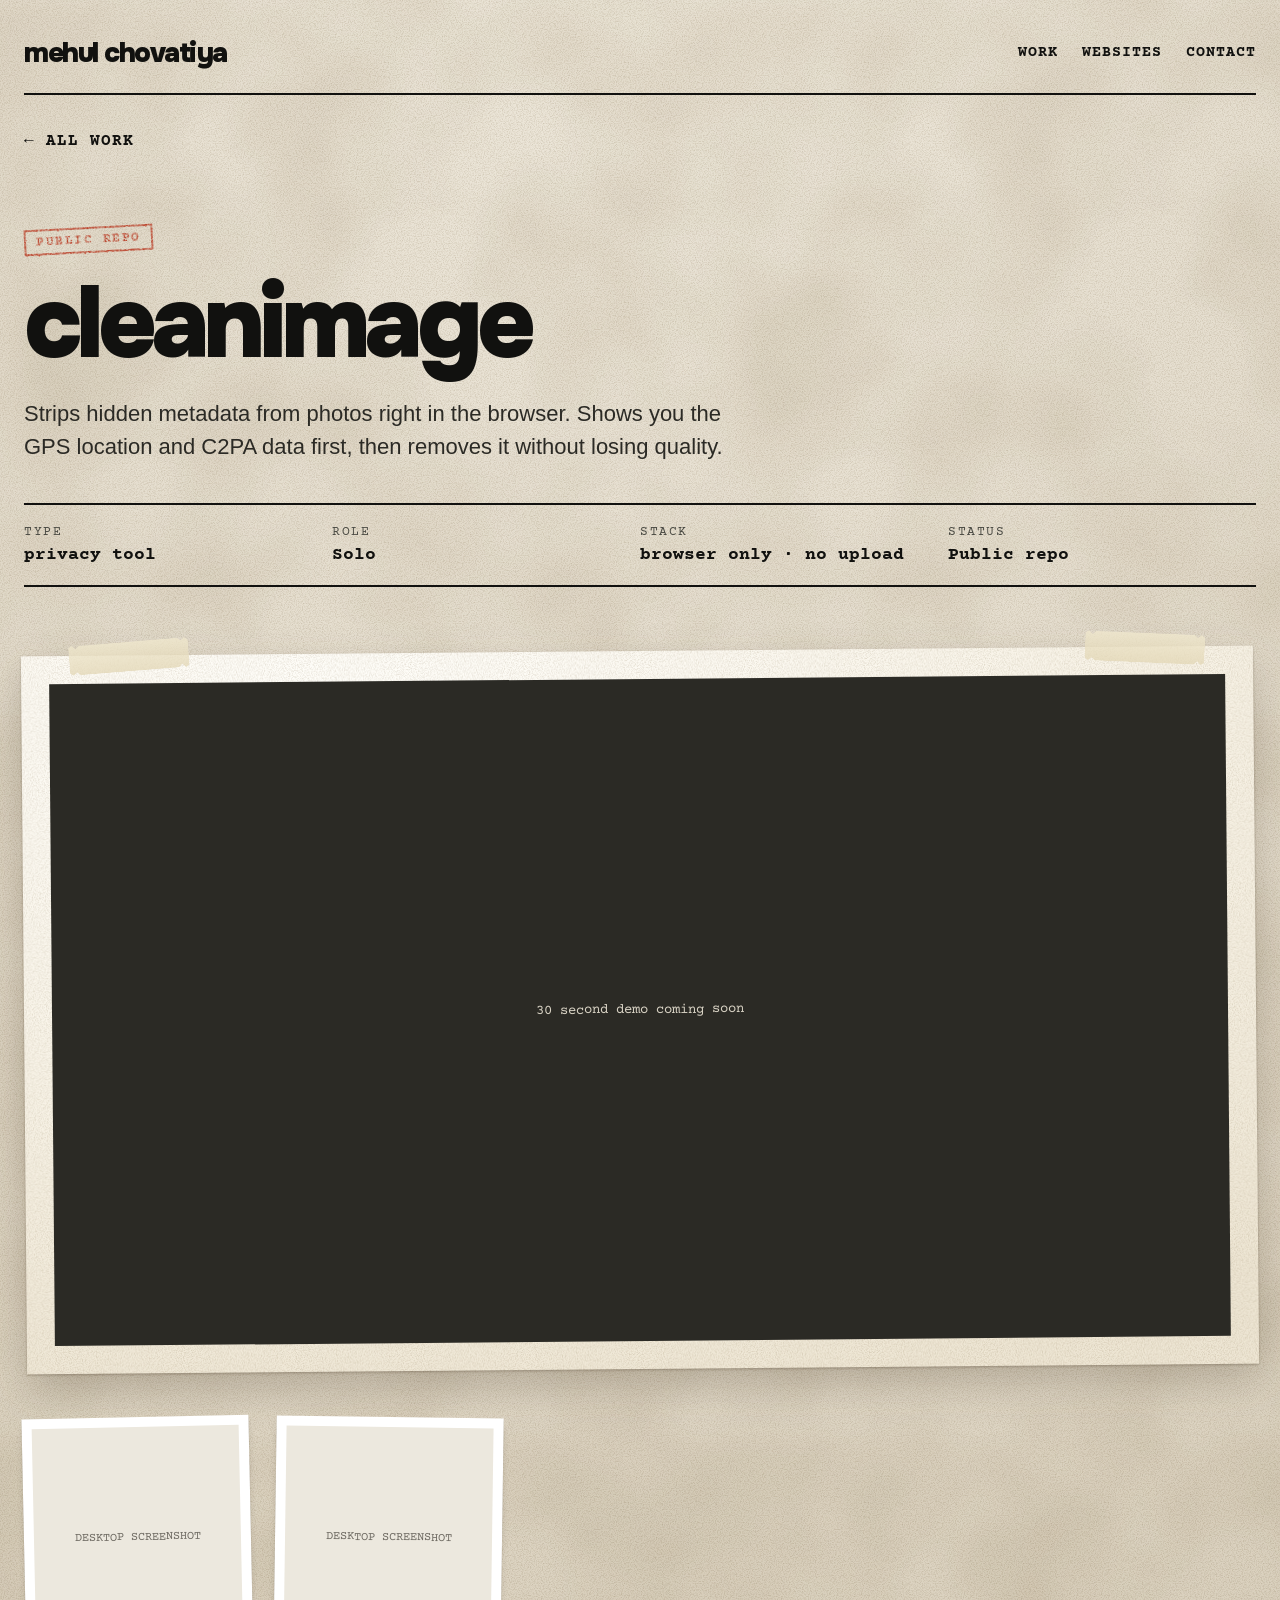
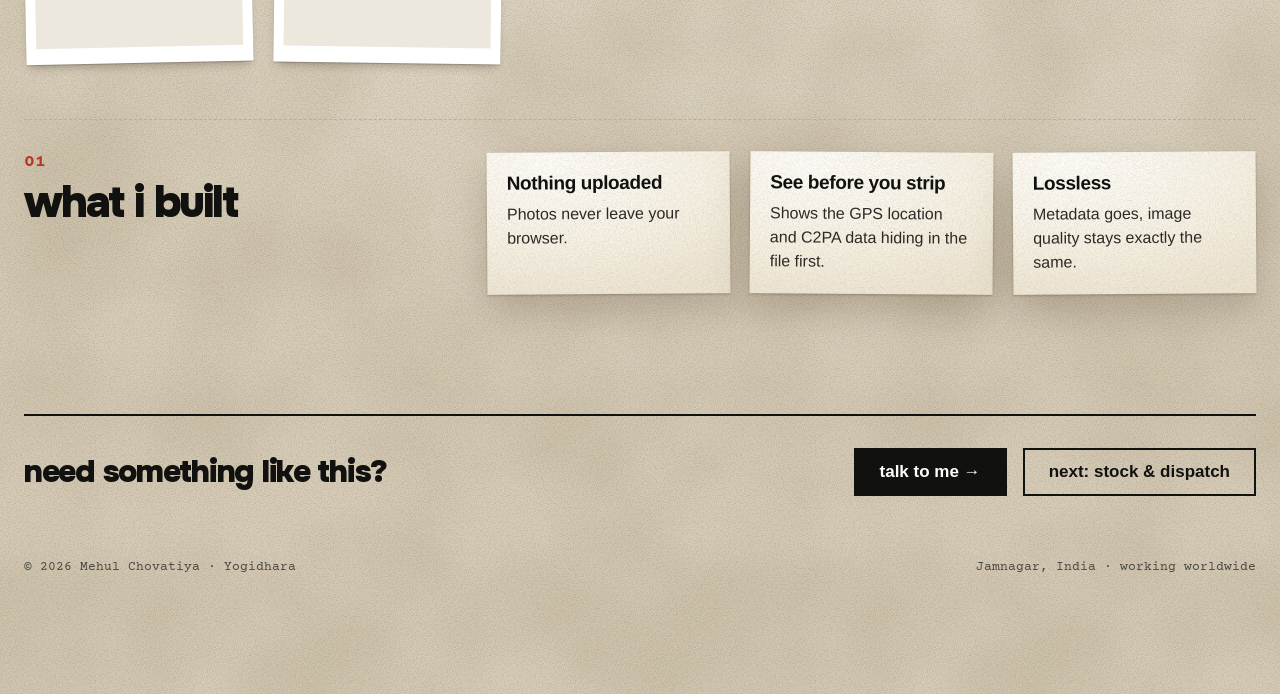
==== work/cleanimage/index.html @ 2b3316b1 "feat: replace site with paper-desk portfolio .nojekyll so Pages serves the _astro/ folder.  Co-Autho" ====
<!DOCTYPE html><html lang="en"> <head><meta charset="utf-8"><meta name="viewport" content="width=device-width, initial-scale=1"><title>cleanimage · case study · Mehul Chovatiya</title><meta name="description" content="Strips hidden metadata from photos right in the browser. Shows you the GPS location and C2PA data first, then removes it without losing quality."><meta property="og:type" content="website"><meta property="og:title" content="cleanimage · case study · Mehul Chovatiya"><meta property="og:description" content="Strips hidden metadata from photos right in the browser. Shows you the GPS location and C2PA data first, then removes it without losing quality."><meta name="theme-color" content="#E2DACB"><link rel="icon" href="/favicon.svg" type="image/svg+xml"><script type="application/ld+json">{"@context":"https://schema.org","@type":"Person","name":"Mehul Chovatiya","jobTitle":"Full-stack and AI developer","email":"mailto:chovatiyamehul2003@gmail.com","worksFor":{"@type":"Organization","name":"Yogidhara","url":"https://yogidhara.com"},"address":{"@type":"PostalAddress","addressLocality":"Jamnagar","addressRegion":"Gujarat","addressCountry":"IN"},"sameAs":["https://github.com/Mehul773","https://www.linkedin.com/in/mehul-chovatiya-15a0521ba"]}</script><link rel="stylesheet" href="/_astro/index.A0eDfint.css"></head> <body> <a class="skip" href="#main">Skip to content</a> <!-- Paper effects: filters + gradients used across the page. Drawn in code, no photos. --> <svg aria-hidden="true" width="0" height="0" style="position:absolute"> <defs> <filter id="torn" x="-4%" y="-4%" width="108%" height="108%"> <feTurbulence type="fractalNoise" baseFrequency="0.045" numOctaves="4" seed="7" result="n"></feTurbulence> <feDisplacementMap in="SourceGraphic" in2="n" scale="9" xChannelSelector="R" yChannelSelector="G"></feDisplacementMap> </filter> <filter id="ink" x="-5%" y="-20%" width="110%" height="140%"> <feTurbulence type="fractalNoise" baseFrequency="0.7" numOctaves="2" result="t"></feTurbulence> <feDisplacementMap in="SourceGraphic" in2="t" scale="2.2" xChannelSelector="R" yChannelSelector="G"></feDisplacementMap> </filter> <filter id="stamp" x="-10%" y="-20%" width="120%" height="140%"> <feTurbulence type="fractalNoise" baseFrequency="0.9" numOctaves="2" seed="3" result="noise"></feTurbulence> <feColorMatrix in="noise" type="matrix" values="0 0 0 0 0  0 0 0 0 0  0 0 0 0 0  0 0 0 -2.4 1.9" result="holes"></feColorMatrix> <feComposite in="SourceGraphic" in2="holes" operator="in" result="speckled"></feComposite> <feTurbulence type="fractalNoise" baseFrequency="0.5" numOctaves="2" result="t2"></feTurbulence> <feDisplacementMap in="speckled" in2="t2" scale="2" xChannelSelector="R" yChannelSelector="G"></feDisplacementMap> </filter> <linearGradient id="metal" x1="0" y1="0" x2="1" y2="1"> <stop offset="0" stop-color="#F4F4F2"></stop><stop offset=".35" stop-color="#9DA0A3"></stop><stop offset=".55" stop-color="#E9EAEA"></stop><stop offset="1" stop-color="#6D7074"></stop> </linearGradient> <linearGradient id="clipbody" x1="0" y1="0" x2="0" y2="1"> <stop offset="0" stop-color="#3A3A3A"></stop><stop offset=".18" stop-color="#151515"></stop><stop offset="1" stop-color="#050505"></stop> </linearGradient> <linearGradient id="barrel" x1="0" y1="0" x2="0" y2="1"> <stop offset="0" stop-color="#3B5FB0"></stop><stop offset=".3" stop-color="#6F8FD6"></stop><stop offset=".55" stop-color="#2F55A4"></stop><stop offset="1" stop-color="#1A326A"></stop> </linearGradient> </defs> </svg> <div class="wrap"> <header class="site-head"> <a class="logo" href="/">mehul chovatiya</a> <nav class="site-nav" aria-label="Main"> <a href="/#apps">WORK</a> <a href="/#websites">WEBSITES</a> <a href="/#contact">CONTACT</a> </nav> </header> <main id="main">  <p style="margin:24px 0 0" class="mono"><a href="/#apps" style="display:inline-flex;align-items:center;min-height:44px;font-weight:700;letter-spacing:1px;text-decoration:none">← ALL WORK</a></p> <section class="cs-head"> <span class="stamp">PUBLIC REPO</span> <h1>cleanimage</h1> <p class="cs-lede">Strips hidden metadata from photos right in the browser. Shows you the GPS location and C2PA data first, then removes it without losing quality.</p>  </section> <dl class="facts"> <div><dt>TYPE</dt><dd>privacy tool</dd></div><div><dt>ROLE</dt><dd>Solo</dd></div><div><dt>STACK</dt><dd>browser only · no upload</dd></div><div><dt>STATUS</dt><dd>Public repo</dd></div> </dl> <section class="sheet cs-video tilt" style="--tilt:-0.5deg" aria-label="Demo video"> <span class="tape" style="top:-14px;left:48px;width:120px;transform:rotate(-4deg)"></span> <span class="tape" style="top:-14px;right:48px;width:120px;transform:rotate(3deg)"></span> <div class="frame"> <span class="placeholder" style="background:transparent;color:#d8d2c4;font-size:14px">30 second demo coming soon</span> </div> </section> <section class="cs-screens" aria-label="Screens"> <figure class="photo tilt" style="--tilt:-1.2deg"> <div class="placeholder" style="height:220px">DESKTOP SCREENSHOT</div> </figure><figure class="photo tilt" style="--tilt:0.8deg"> <div class="placeholder" style="height:220px">DESKTOP SCREENSHOT</div> </figure> </section><section class="cs-block"> <header><span class="no">01</span><h2>what i built</h2></header> <ul class="body features"> <li class="sheet tilt" style="--tilt:-0.4deg"> <h3>Nothing uploaded</h3> <p>Photos never leave your browser.</p> </li><li class="sheet tilt" style="--tilt:0.4deg"> <h3>See before you strip</h3> <p>Shows the GPS location and C2PA data hiding in the file first.</p> </li><li class="sheet tilt" style="--tilt:-0.4deg"> <h3>Lossless</h3> <p>Metadata goes, image quality stays exactly the same.</p> </li> </ul> </section> <nav class="cs-next" aria-label="More work"> <p style="margin:0;font-weight:900;font-size:32px;letter-spacing:-0.04em">need something like this?</p> <div class="btn-row" style="margin:0"> <a class="btn btn--solid" href="mailto:chovatiyamehul2003@gmail.com">talk to me →</a> <a class="btn" href="/work/stock-dispatch/">next: stock &amp; dispatch</a> </div> </nav>  </main> <footer class="site-foot"> <span>© 2026 Mehul Chovatiya · Yogidhara</span> <span>Jamnagar, India · working worldwide</span> </footer> </div> </body></html>
---- _astro/index.A0eDfint.css ----
@font-face{font-family:Onest;font-style:normal;font-display:swap;font-weight:400;src:url(/_astro/onest-cyrillic-ext-400-normal.C0aKJzIG.woff2) format("woff2"),url(/_astro/onest-cyrillic-ext-400-normal.CV3RJNZo.woff) format("woff");unicode-range:U+0460-052F,U+1C80-1C8A,U+20B4,U+2DE0-2DFF,U+A640-A69F,U+FE2E-FE2F}@font-face{font-family:Onest;font-style:normal;font-display:swap;font-weight:400;src:url(/_astro/onest-cyrillic-400-normal.BTdD9fLi.woff2) format("woff2"),url(/_astro/onest-cyrillic-400-normal.BQq8x-Ju.woff) format("woff");unicode-range:U+0301,U+0400-045F,U+0490-0491,U+04B0-04B1,U+2116}@font-face{font-family:Onest;font-style:normal;font-display:swap;font-weight:400;src:url(/_astro/onest-math-400-normal.BOdeoExJ.woff2) format("woff2"),url(/_astro/onest-math-400-normal.BoceZrtY.woff) format("woff");unicode-range:U+0302-0303,U+0305,U+0307-0308,U+0310,U+0312,U+0315,U+031A,U+0326-0327,U+032C,U+032F-0330,U+0332-0333,U+0338,U+033A,U+0346,U+034D,U+0391-03A1,U+03A3-03A9,U+03B1-03C9,U+03D1,U+03D5-03D6,U+03F0-03F1,U+03F4-03F5,U+2016-2017,U+2034-2038,U+203C,U+2040,U+2043,U+2047,U+2050,U+2057,U+205F,U+2070-2071,U+2074-208E,U+2090-209C,U+20D0-20DC,U+20E1,U+20E5-20EF,U+2100-2112,U+2114-2115,U+2117-2121,U+2123-214F,U+2190,U+2192,U+2194-21AE,U+21B0-21E5,U+21F1-21F2,U+21F4-2211,U+2213-2214,U+2216-22FF,U+2308-230B,U+2310,U+2319,U+231C-2321,U+2336-237A,U+237C,U+2395,U+239B-23B7,U+23D0,U+23DC-23E1,U+2474-2475,U+25AF,U+25B3,U+25B7,U+25BD,U+25C1,U+25CA,U+25CC,U+25FB,U+266D-266F,U+27C0-27FF,U+2900-2AFF,U+2B0E-2B11,U+2B30-2B4C,U+2BFE,U+3030,U+FF5B,U+FF5D,U+1D400-1D7FF,U+1EE00-1EEFF}@font-face{font-family:Onest;font-style:normal;font-display:swap;font-weight:400;src:url(/_astro/onest-symbols-400-normal.BKpJPZvB.woff2) format("woff2"),url(/_astro/onest-symbols-400-normal.Cyp7MkQ3.woff) format("woff");unicode-range:U+0001-000C,U+000E-001F,U+007F-009F,U+20DD-20E0,U+20E2-20E4,U+2150-218F,U+2190,U+2192,U+2194-2199,U+21AF,U+21E6-21F0,U+21F3,U+2218-2219,U+2299,U+22C4-22C6,U+2300-243F,U+2440-244A,U+2460-24FF,U+25A0-27BF,U+2800-28FF,U+2921-2922,U+2981,U+29BF,U+29EB,U+2B00-2BFF,U+4DC0-4DFF,U+FFF9-FFFB,U+10140-1018E,U+10190-1019C,U+101A0,U+101D0-101FD,U+102E0-102FB,U+10E60-10E7E,U+1D2C0-1D2D3,U+1D2E0-1D37F,U+1F000-1F0FF,U+1F100-1F1AD,U+1F1E6-1F1FF,U+1F30D-1F30F,U+1F315,U+1F31C,U+1F31E,U+1F320-1F32C,U+1F336,U+1F378,U+1F37D,U+1F382,U+1F393-1F39F,U+1F3A7-1F3A8,U+1F3AC-1F3AF,U+1F3C2,U+1F3C4-1F3C6,U+1F3CA-1F3CE,U+1F3D4-1F3E0,U+1F3ED,U+1F3F1-1F3F3,U+1F3F5-1F3F7,U+1F408,U+1F415,U+1F41F,U+1F426,U+1F43F,U+1F441-1F442,U+1F444,U+1F446-1F449,U+1F44C-1F44E,U+1F453,U+1F46A,U+1F47D,U+1F4A3,U+1F4B0,U+1F4B3,U+1F4B9,U+1F4BB,U+1F4BF,U+1F4C8-1F4CB,U+1F4D6,U+1F4DA,U+1F4DF,U+1F4E3-1F4E6,U+1F4EA-1F4ED,U+1F4F7,U+1F4F9-1F4FB,U+1F4FD-1F4FE,U+1F503,U+1F507-1F50B,U+1F50D,U+1F512-1F513,U+1F53E-1F54A,U+1F54F-1F5FA,U+1F610,U+1F650-1F67F,U+1F687,U+1F68D,U+1F691,U+1F694,U+1F698,U+1F6AD,U+1F6B2,U+1F6B9-1F6BA,U+1F6BC,U+1F6C6-1F6CF,U+1F6D3-1F6D7,U+1F6E0-1F6EA,U+1F6F0-1F6F3,U+1F6F7-1F6FC,U+1F700-1F7FF,U+1F800-1F80B,U+1F810-1F847,U+1F850-1F859,U+1F860-1F887,U+1F890-1F8AD,U+1F8B0-1F8BB,U+1F8C0-1F8C1,U+1F900-1F90B,U+1F93B,U+1F946,U+1F984,U+1F996,U+1F9E9,U+1FA00-1FA6F,U+1FA70-1FA7C,U+1FA80-1FA89,U+1FA8F-1FAC6,U+1FACE-1FADC,U+1FADF-1FAE9,U+1FAF0-1FAF8,U+1FB00-1FBFF}@font-face{font-family:Onest;font-style:normal;font-display:swap;font-weight:400;src:url(/_astro/onest-vietnamese-400-normal.5bytZ3jO.woff2) format("woff2"),url(/_astro/onest-vietnamese-400-normal.b_JsbRRP.woff) format("woff");unicode-range:U+0102-0103,U+0110-0111,U+0128-0129,U+0168-0169,U+01A0-01A1,U+01AF-01B0,U+0300-0301,U+0303-0304,U+0308-0309,U+0323,U+0329,U+1EA0-1EF9,U+20AB}@font-face{font-family:Onest;font-style:normal;font-display:swap;font-weight:400;src:url(/_astro/onest-latin-ext-400-normal.DN_ZkHKd.woff2) format("woff2"),url(/_astro/onest-latin-ext-400-normal.n6Pl0Elk.woff) format("woff");unicode-range:U+0100-02BA,U+02BD-02C5,U+02C7-02CC,U+02CE-02D7,U+02DD-02FF,U+0304,U+0308,U+0329,U+1D00-1DBF,U+1E00-1E9F,U+1EF2-1EFF,U+2020,U+20A0-20AB,U+20AD-20C0,U+2113,U+2C60-2C7F,U+A720-A7FF}@font-face{font-family:Onest;font-style:normal;font-display:swap;font-weight:400;src:url(/_astro/onest-latin-400-normal.9AYXx_QC.woff2) format("woff2"),url(/_astro/onest-latin-400-normal.RaMPE1jb.woff) format("woff");unicode-range:U+0000-00FF,U+0131,U+0152-0153,U+02BB-02BC,U+02C6,U+02DA,U+02DC,U+0304,U+0308,U+0329,U+2000-206F,U+20AC,U+2122,U+2191,U+2193,U+2212,U+2215,U+FEFF,U+FFFD}@font-face{font-family:Onest;font-style:normal;font-display:swap;font-weight:800;src:url(/_astro/onest-cyrillic-ext-800-normal.DvatoslO.woff2) format("woff2"),url(/_astro/onest-cyrillic-ext-800-normal.DFbDMb5u.woff) format("woff");unicode-range:U+0460-052F,U+1C80-1C8A,U+20B4,U+2DE0-2DFF,U+A640-A69F,U+FE2E-FE2F}@font-face{font-family:Onest;font-style:normal;font-display:swap;font-weight:800;src:url(/_astro/onest-cyrillic-800-normal.QkauEl2X.woff2) format("woff2"),url(/_astro/onest-cyrillic-800-normal.BK5UozLr.woff) format("woff");unicode-range:U+0301,U+0400-045F,U+0490-0491,U+04B0-04B1,U+2116}@font-face{font-family:Onest;font-style:normal;font-display:swap;font-weight:800;src:url(/_astro/onest-math-800-normal.C8DqLkcE.woff2) format("woff2"),url(/_astro/onest-math-800-normal.DMZUcWPd.woff) format("woff");unicode-range:U+0302-0303,U+0305,U+0307-0308,U+0310,U+0312,U+0315,U+031A,U+0326-0327,U+032C,U+032F-0330,U+0332-0333,U+0338,U+033A,U+0346,U+034D,U+0391-03A1,U+03A3-03A9,U+03B1-03C9,U+03D1,U+03D5-03D6,U+03F0-03F1,U+03F4-03F5,U+2016-2017,U+2034-2038,U+203C,U+2040,U+2043,U+2047,U+2050,U+2057,U+205F,U+2070-2071,U+2074-208E,U+2090-209C,U+20D0-20DC,U+20E1,U+20E5-20EF,U+2100-2112,U+2114-2115,U+2117-2121,U+2123-214F,U+2190,U+2192,U+2194-21AE,U+21B0-21E5,U+21F1-21F2,U+21F4-2211,U+2213-2214,U+2216-22FF,U+2308-230B,U+2310,U+2319,U+231C-2321,U+2336-237A,U+237C,U+2395,U+239B-23B7,U+23D0,U+23DC-23E1,U+2474-2475,U+25AF,U+25B3,U+25B7,U+25BD,U+25C1,U+25CA,U+25CC,U+25FB,U+266D-266F,U+27C0-27FF,U+2900-2AFF,U+2B0E-2B11,U+2B30-2B4C,U+2BFE,U+3030,U+FF5B,U+FF5D,U+1D400-1D7FF,U+1EE00-1EEFF}@font-face{font-family:Onest;font-style:normal;font-display:swap;font-weight:800;src:url(/_astro/onest-symbols-800-normal.Bho9X8gK.woff2) format("woff2"),url(/_astro/onest-symbols-800-normal.CxVrnv2Y.woff) format("woff");unicode-range:U+0001-000C,U+000E-001F,U+007F-009F,U+20DD-20E0,U+20E2-20E4,U+2150-218F,U+2190,U+2192,U+2194-2199,U+21AF,U+21E6-21F0,U+21F3,U+2218-2219,U+2299,U+22C4-22C6,U+2300-243F,U+2440-244A,U+2460-24FF,U+25A0-27BF,U+2800-28FF,U+2921-2922,U+2981,U+29BF,U+29EB,U+2B00-2BFF,U+4DC0-4DFF,U+FFF9-FFFB,U+10140-1018E,U+10190-1019C,U+101A0,U+101D0-101FD,U+102E0-102FB,U+10E60-10E7E,U+1D2C0-1D2D3,U+1D2E0-1D37F,U+1F000-1F0FF,U+1F100-1F1AD,U+1F1E6-1F1FF,U+1F30D-1F30F,U+1F315,U+1F31C,U+1F31E,U+1F320-1F32C,U+1F336,U+1F378,U+1F37D,U+1F382,U+1F393-1F39F,U+1F3A7-1F3A8,U+1F3AC-1F3AF,U+1F3C2,U+1F3C4-1F3C6,U+1F3CA-1F3CE,U+1F3D4-1F3E0,U+1F3ED,U+1F3F1-1F3F3,U+1F3F5-1F3F7,U+1F408,U+1F415,U+1F41F,U+1F426,U+1F43F,U+1F441-1F442,U+1F444,U+1F446-1F449,U+1F44C-1F44E,U+1F453,U+1F46A,U+1F47D,U+1F4A3,U+1F4B0,U+1F4B3,U+1F4B9,U+1F4BB,U+1F4BF,U+1F4C8-1F4CB,U+1F4D6,U+1F4DA,U+1F4DF,U+1F4E3-1F4E6,U+1F4EA-1F4ED,U+1F4F7,U+1F4F9-1F4FB,U+1F4FD-1F4FE,U+1F503,U+1F507-1F50B,U+1F50D,U+1F512-1F513,U+1F53E-1F54A,U+1F54F-1F5FA,U+1F610,U+1F650-1F67F,U+1F687,U+1F68D,U+1F691,U+1F694,U+1F698,U+1F6AD,U+1F6B2,U+1F6B9-1F6BA,U+1F6BC,U+1F6C6-1F6CF,U+1F6D3-1F6D7,U+1F6E0-1F6EA,U+1F6F0-1F6F3,U+1F6F7-1F6FC,U+1F700-1F7FF,U+1F800-1F80B,U+1F810-1F847,U+1F850-1F859,U+1F860-1F887,U+1F890-1F8AD,U+1F8B0-1F8BB,U+1F8C0-1F8C1,U+1F900-1F90B,U+1F93B,U+1F946,U+1F984,U+1F996,U+1F9E9,U+1FA00-1FA6F,U+1FA70-1FA7C,U+1FA80-1FA89,U+1FA8F-1FAC6,U+1FACE-1FADC,U+1FADF-1FAE9,U+1FAF0-1FAF8,U+1FB00-1FBFF}@font-face{font-family:Onest;font-style:normal;font-display:swap;font-weight:800;src:url(/_astro/onest-vietnamese-800-normal.B-B_ZOag.woff2) format("woff2"),url(/_astro/onest-vietnamese-800-normal.BLKw_yQP.woff) format("woff");unicode-range:U+0102-0103,U+0110-0111,U+0128-0129,U+0168-0169,U+01A0-01A1,U+01AF-01B0,U+0300-0301,U+0303-0304,U+0308-0309,U+0323,U+0329,U+1EA0-1EF9,U+20AB}@font-face{font-family:Onest;font-style:normal;font-display:swap;font-weight:800;src:url(/_astro/onest-latin-ext-800-normal.BAgh8MfX.woff2) format("woff2"),url(/_astro/onest-latin-ext-800-normal.yUF9vR5U.woff) format("woff");unicode-range:U+0100-02BA,U+02BD-02C5,U+02C7-02CC,U+02CE-02D7,U+02DD-02FF,U+0304,U+0308,U+0329,U+1D00-1DBF,U+1E00-1E9F,U+1EF2-1EFF,U+2020,U+20A0-20AB,U+20AD-20C0,U+2113,U+2C60-2C7F,U+A720-A7FF}@font-face{font-family:Onest;font-style:normal;font-display:swap;font-weight:800;src:url(/_astro/onest-latin-800-normal.wB2poyF_.woff2) format("woff2"),url(/_astro/onest-latin-800-normal.ovMoM2vU.woff) format("woff");unicode-range:U+0000-00FF,U+0131,U+0152-0153,U+02BB-02BC,U+02C6,U+02DA,U+02DC,U+0304,U+0308,U+0329,U+2000-206F,U+20AC,U+2122,U+2191,U+2193,U+2212,U+2215,U+FEFF,U+FFFD}@font-face{font-family:Onest;font-style:normal;font-display:swap;font-weight:900;src:url(/_astro/onest-cyrillic-ext-900-normal.DUB4zU6G.woff2) format("woff2"),url(/_astro/onest-cyrillic-ext-900-normal.CCRv4Cff.woff) format("woff");unicode-range:U+0460-052F,U+1C80-1C8A,U+20B4,U+2DE0-2DFF,U+A640-A69F,U+FE2E-FE2F}@font-face{font-family:Onest;font-style:normal;font-display:swap;font-weight:900;src:url(/_astro/onest-cyrillic-900-normal.DOO-bOnW.woff2) format("woff2"),url(/_astro/onest-cyrillic-900-normal.CRwVdKkt.woff) format("woff");unicode-range:U+0301,U+0400-045F,U+0490-0491,U+04B0-04B1,U+2116}@font-face{font-family:Onest;font-style:normal;font-display:swap;font-weight:900;src:url(/_astro/onest-math-900-normal.Driy9POG.woff2) format("woff2"),url(/_astro/onest-math-900-normal.CBCZgbrH.woff) format("woff");unicode-range:U+0302-0303,U+0305,U+0307-0308,U+0310,U+0312,U+0315,U+031A,U+0326-0327,U+032C,U+032F-0330,U+0332-0333,U+0338,U+033A,U+0346,U+034D,U+0391-03A1,U+03A3-03A9,U+03B1-03C9,U+03D1,U+03D5-03D6,U+03F0-03F1,U+03F4-03F5,U+2016-2017,U+2034-2038,U+203C,U+2040,U+2043,U+2047,U+2050,U+2057,U+205F,U+2070-2071,U+2074-208E,U+2090-209C,U+20D0-20DC,U+20E1,U+20E5-20EF,U+2100-2112,U+2114-2115,U+2117-2121,U+2123-214F,U+2190,U+2192,U+2194-21AE,U+21B0-21E5,U+21F1-21F2,U+21F4-2211,U+2213-2214,U+2216-22FF,U+2308-230B,U+2310,U+2319,U+231C-2321,U+2336-237A,U+237C,U+2395,U+239B-23B7,U+23D0,U+23DC-23E1,U+2474-2475,U+25AF,U+25B3,U+25B7,U+25BD,U+25C1,U+25CA,U+25CC,U+25FB,U+266D-266F,U+27C0-27FF,U+2900-2AFF,U+2B0E-2B11,U+2B30-2B4C,U+2BFE,U+3030,U+FF5B,U+FF5D,U+1D400-1D7FF,U+1EE00-1EEFF}@font-face{font-family:Onest;font-style:normal;font-display:swap;font-weight:900;src:url(/_astro/onest-symbols-900-normal.Sfyl27Ne.woff2) format("woff2"),url(/_astro/onest-symbols-900-normal.GjTWCcKz.woff) format("woff");unicode-range:U+0001-000C,U+000E-001F,U+007F-009F,U+20DD-20E0,U+20E2-20E4,U+2150-218F,U+2190,U+2192,U+2194-2199,U+21AF,U+21E6-21F0,U+21F3,U+2218-2219,U+2299,U+22C4-22C6,U+2300-243F,U+2440-244A,U+2460-24FF,U+25A0-27BF,U+2800-28FF,U+2921-2922,U+2981,U+29BF,U+29EB,U+2B00-2BFF,U+4DC0-4DFF,U+FFF9-FFFB,U+10140-1018E,U+10190-1019C,U+101A0,U+101D0-101FD,U+102E0-102FB,U+10E60-10E7E,U+1D2C0-1D2D3,U+1D2E0-1D37F,U+1F000-1F0FF,U+1F100-1F1AD,U+1F1E6-1F1FF,U+1F30D-1F30F,U+1F315,U+1F31C,U+1F31E,U+1F320-1F32C,U+1F336,U+1F378,U+1F37D,U+1F382,U+1F393-1F39F,U+1F3A7-1F3A8,U+1F3AC-1F3AF,U+1F3C2,U+1F3C4-1F3C6,U+1F3CA-1F3CE,U+1F3D4-1F3E0,U+1F3ED,U+1F3F1-1F3F3,U+1F3F5-1F3F7,U+1F408,U+1F415,U+1F41F,U+1F426,U+1F43F,U+1F441-1F442,U+1F444,U+1F446-1F449,U+1F44C-1F44E,U+1F453,U+1F46A,U+1F47D,U+1F4A3,U+1F4B0,U+1F4B3,U+1F4B9,U+1F4BB,U+1F4BF,U+1F4C8-1F4CB,U+1F4D6,U+1F4DA,U+1F4DF,U+1F4E3-1F4E6,U+1F4EA-1F4ED,U+1F4F7,U+1F4F9-1F4FB,U+1F4FD-1F4FE,U+1F503,U+1F507-1F50B,U+1F50D,U+1F512-1F513,U+1F53E-1F54A,U+1F54F-1F5FA,U+1F610,U+1F650-1F67F,U+1F687,U+1F68D,U+1F691,U+1F694,U+1F698,U+1F6AD,U+1F6B2,U+1F6B9-1F6BA,U+1F6BC,U+1F6C6-1F6CF,U+1F6D3-1F6D7,U+1F6E0-1F6EA,U+1F6F0-1F6F3,U+1F6F7-1F6FC,U+1F700-1F7FF,U+1F800-1F80B,U+1F810-1F847,U+1F850-1F859,U+1F860-1F887,U+1F890-1F8AD,U+1F8B0-1F8BB,U+1F8C0-1F8C1,U+1F900-1F90B,U+1F93B,U+1F946,U+1F984,U+1F996,U+1F9E9,U+1FA00-1FA6F,U+1FA70-1FA7C,U+1FA80-1FA89,U+1FA8F-1FAC6,U+1FACE-1FADC,U+1FADF-1FAE9,U+1FAF0-1FAF8,U+1FB00-1FBFF}@font-face{font-family:Onest;font-style:normal;font-display:swap;font-weight:900;src:url(/_astro/onest-vietnamese-900-normal.BYn_ME24.woff2) format("woff2"),url(/_astro/onest-vietnamese-900-normal.4eK-1u41.woff) format("woff");unicode-range:U+0102-0103,U+0110-0111,U+0128-0129,U+0168-0169,U+01A0-01A1,U+01AF-01B0,U+0300-0301,U+0303-0304,U+0308-0309,U+0323,U+0329,U+1EA0-1EF9,U+20AB}@font-face{font-family:Onest;font-style:normal;font-display:swap;font-weight:900;src:url(/_astro/onest-latin-ext-900-normal.CK44y3rp.woff2) format("woff2"),url(/_astro/onest-latin-ext-900-normal.DTPXkz5J.woff) format("woff");unicode-range:U+0100-02BA,U+02BD-02C5,U+02C7-02CC,U+02CE-02D7,U+02DD-02FF,U+0304,U+0308,U+0329,U+1D00-1DBF,U+1E00-1E9F,U+1EF2-1EFF,U+2020,U+20A0-20AB,U+20AD-20C0,U+2113,U+2C60-2C7F,U+A720-A7FF}@font-face{font-family:Onest;font-style:normal;font-display:swap;font-weight:900;src:url(/_astro/onest-latin-900-normal.BmHOsRzT.woff2) format("woff2"),url(/_astro/onest-latin-900-normal.HCs1IT3e.woff) format("woff");unicode-range:U+0000-00FF,U+0131,U+0152-0153,U+02BB-02BC,U+02C6,U+02DA,U+02DC,U+0304,U+0308,U+0329,U+2000-206F,U+20AC,U+2122,U+2191,U+2193,U+2212,U+2215,U+FEFF,U+FFFD}@font-face{font-family:Courier Prime;font-style:normal;font-display:swap;font-weight:400;src:url(/_astro/courier-prime-latin-ext-400-normal.B-EsvyE4.woff2) format("woff2"),url(/_astro/courier-prime-latin-ext-400-normal.CKOCNFvK.woff) format("woff");unicode-range:U+0100-02BA,U+02BD-02C5,U+02C7-02CC,U+02CE-02D7,U+02DD-02FF,U+0304,U+0308,U+0329,U+1D00-1DBF,U+1E00-1E9F,U+1EF2-1EFF,U+2020,U+20A0-20AB,U+20AD-20C0,U+2113,U+2C60-2C7F,U+A720-A7FF}@font-face{font-family:Courier Prime;font-style:normal;font-display:swap;font-weight:400;src:url(/_astro/courier-prime-latin-400-normal.BbyBr73r.woff2) format("woff2"),url(/_astro/courier-prime-latin-400-normal.BAlbUm6l.woff) format("woff");unicode-range:U+0000-00FF,U+0131,U+0152-0153,U+02BB-02BC,U+02C6,U+02DA,U+02DC,U+0304,U+0308,U+0329,U+2000-206F,U+20AC,U+2122,U+2191,U+2193,U+2212,U+2215,U+FEFF,U+FFFD}@font-face{font-family:Courier Prime;font-style:normal;font-display:swap;font-weight:700;src:url(/_astro/courier-prime-latin-ext-700-normal.ByMJlNdM.woff2) format("woff2"),url(/_astro/courier-prime-latin-ext-700-normal.BIFoAzHx.woff) format("woff");unicode-range:U+0100-02BA,U+02BD-02C5,U+02C7-02CC,U+02CE-02D7,U+02DD-02FF,U+0304,U+0308,U+0329,U+1D00-1DBF,U+1E00-1E9F,U+1EF2-1EFF,U+2020,U+20A0-20AB,U+20AD-20C0,U+2113,U+2C60-2C7F,U+A720-A7FF}@font-face{font-family:Courier Prime;font-style:normal;font-display:swap;font-weight:700;src:url(/_astro/courier-prime-latin-700-normal.D1YCjmaD.woff2) format("woff2"),url(/_astro/courier-prime-latin-700-normal.CVvp4Sof.woff) format("woff");unicode-range:U+0000-00FF,U+0131,U+0152-0153,U+02BB-02BC,U+02C6,U+02DA,U+02DC,U+0304,U+0308,U+0329,U+2000-206F,U+20AC,U+2122,U+2191,U+2193,U+2212,U+2215,U+FEFF,U+FFFD}@font-face{font-family:Caveat;font-style:normal;font-display:swap;font-weight:600;src:url(/_astro/caveat-cyrillic-ext-600-normal.DDEJyoof.woff2) format("woff2"),url(/_astro/caveat-cyrillic-ext-600-normal.BLVNc-Ct.woff) format("woff");unicode-range:U+0460-052F,U+1C80-1C8A,U+20B4,U+2DE0-2DFF,U+A640-A69F,U+FE2E-FE2F}@font-face{font-family:Caveat;font-style:normal;font-display:swap;font-weight:600;src:url(/_astro/caveat-cyrillic-600-normal.Ba_MyzgW.woff2) format("woff2"),url(/_astro/caveat-cyrillic-600-normal.CqH0c_uj.woff) format("woff");unicode-range:U+0301,U+0400-045F,U+0490-0491,U+04B0-04B1,U+2116}@font-face{font-family:Caveat;font-style:normal;font-display:swap;font-weight:600;src:url(/_astro/caveat-latin-ext-600-normal.DDJRD6ps.woff2) format("woff2"),url(/_astro/caveat-latin-ext-600-normal.shBvSnoU.woff) format("woff");unicode-range:U+0100-02BA,U+02BD-02C5,U+02C7-02CC,U+02CE-02D7,U+02DD-02FF,U+0304,U+0308,U+0329,U+1D00-1DBF,U+1E00-1E9F,U+1EF2-1EFF,U+2020,U+20A0-20AB,U+20AD-20C0,U+2113,U+2C60-2C7F,U+A720-A7FF}@font-face{font-family:Caveat;font-style:normal;font-display:swap;font-weight:600;src:url(/_astro/caveat-latin-600-normal.zlTlWIYU.woff2) format("woff2"),url(/_astro/caveat-latin-600-normal.DUjB8dgm.woff) format("woff");unicode-range:U+0000-00FF,U+0131,U+0152-0153,U+02BB-02BC,U+02C6,U+02DA,U+02DC,U+0304,U+0308,U+0329,U+2000-206F,U+20AC,U+2122,U+2191,U+2193,U+2212,U+2215,U+FEFF,U+FFFD}:root{--ink: #11110f;--ink-2: #2b2a25;--muted: #4a4a43;--faint: #6e6a62;--rule: #b9ae97;--accent: #b8361f;--pen: #2f55a4;--paper-hi: #fffefa;--paper: #f8f3e7;--paper-lo: #eee6d4;--desk: #e2dacb;--mono: "Courier Prime", "Courier New", monospace;--sans: "Onest", "Helvetica Neue", Arial, sans-serif;--hand: "Caveat", cursive;--shadow-sheet: drop-shadow(0 1px 1px rgba(45, 32, 15, .28)) drop-shadow(0 16px 20px rgba(45, 32, 15, .22));--shadow-photo: 0 1px 1px rgba(0, 0, 0, .18), 0 6px 10px -4px rgba(45, 32, 15, .32)}*,*:before,*:after{box-sizing:border-box}html{-webkit-text-size-adjust:100%;scroll-behavior:smooth}@media(prefers-reduced-motion:reduce){html{scroll-behavior:auto}}body{margin:0;color:var(--ink);font-family:var(--sans);background-color:var(--desk);background-image:url(/textures/fiber.svg),url(/textures/blotch.svg),radial-gradient(140% 90% at 50% 0%,#ede7da,#e2daca 55%,#d6ccb8);background-blend-mode:multiply,multiply,normal;background-attachment:scroll;overflow-x:hidden}img,video{max-width:100%;display:block}a{color:var(--ink)}a:hover{color:var(--accent)}:focus-visible{outline:3px solid var(--pen);outline-offset:3px}.skip{position:absolute;left:12px;top:-60px;z-index:50;padding:12px 16px;background:var(--ink);color:#fff;font-family:var(--mono)}.skip:focus{top:12px;color:#fff}.wrap{position:relative;max-width:1280px;margin:0 auto;padding:32px 24px 120px}.mono{font-family:var(--mono)}.hand{font-family:var(--hand);font-weight:600}.sr-only{position:absolute;width:1px;height:1px;padding:0;margin:-1px;overflow:hidden;clip:rect(0 0 0 0);white-space:nowrap;border:0}.site-head{display:flex;flex-wrap:wrap;justify-content:space-between;align-items:center;gap:16px;padding-bottom:20px;border-bottom:2px solid var(--ink)}.logo{font-weight:900;font-size:28px;letter-spacing:-1.5px;text-decoration:none}.site-nav{display:flex;flex-wrap:wrap;gap:24px;font-family:var(--mono);font-size:15px;font-weight:700;letter-spacing:1px}.site-nav a{text-decoration:none;padding:12px 0;display:inline-block}.sheet{position:relative;isolation:isolate}.sheet:before{content:"";position:absolute;inset:0;z-index:-1;background-image:url(/textures/fiber.svg),radial-gradient(120% 100% at 25% 8%,var(--paper-hi) 0%,var(--paper) 55%,var(--paper-lo) 100%);background-blend-mode:multiply,normal;filter:var(--shadow-sheet)}.sheet--torn:before{filter:url(#torn) var(--shadow-sheet)}.sheet--napkin:before{background-image:url(/textures/fiber.svg),linear-gradient(103deg,#0000 47%,#3c2d140f 49.5%,#ffffff80 50.5%,#0000 53%),radial-gradient(120% 100% at 25% 8%,#fffffc,#f6f2e8 60%,#ece5d6);background-blend-mode:multiply,normal,normal}.sheet--kraft:before{background-image:url(/textures/fiber.svg),radial-gradient(120% 100% at 30% 0%,#d6b98a,#c8a774 60%,#b8955f)}.tilt{transform:rotate(var(--tilt, 0deg))}.tape{position:absolute;z-index:3;height:30px;background:linear-gradient(180deg,#f0e8cecc,#e2d6b4bd);clip-path:polygon(0 8%,3% 0,6% 12%,9% 2%,91% 0,94% 10%,97% 1%,100% 9%,100% 92%,97% 100%,94% 88%,91% 99%,9% 100%,6% 90%,3% 100%,0 91%);pointer-events:none}.prop{position:absolute;z-index:4;pointer-events:none;filter:drop-shadow(0 2px 1px rgba(30,20,8,.35)) drop-shadow(0 10px 12px rgba(30,20,8,.25))}.stamp{filter:url(#stamp);display:inline-block;font-family:var(--mono);font-weight:700;letter-spacing:1.5px;color:var(--accent);border:2.5px solid var(--accent);opacity:.9;white-space:nowrap}.ink{filter:url(#ink)}.photo{position:relative;background:#fff;box-shadow:var(--shadow-photo)}.placeholder{display:flex;align-items:center;justify-content:center;text-align:center;background:#ece8de;color:var(--faint);font-family:var(--mono);font-size:12px;padding:8px}.hero{display:flex;flex-wrap:wrap;gap:56px;padding:96px 0 120px;align-items:flex-start}.hero-sheet{flex:999 1 560px;min-width:0;padding:84px 56px 72px}.hero-eyebrow{margin:0 0 28px;font-family:var(--mono);font-size:15px;letter-spacing:1.5px;line-height:1.7}.hero h1{margin:0;font-weight:900;font-size:clamp(46px,7vw,92px);line-height:.92;letter-spacing:-.06em}.underline{position:relative;display:inline-block}.underline svg{position:absolute;left:-6px;bottom:-18px;width:106%;height:26px}.hero-lede{margin:44px 0 0;font-size:20px;line-height:1.5;max-width:520px;color:var(--ink-2)}.hero-note{position:absolute;right:48px;top:72px;margin:0;font-size:30px;color:var(--pen);transform:rotate(6deg)}.btn-row{display:flex;flex-wrap:wrap;gap:16px;margin-top:36px}.btn{display:inline-flex;align-items:center;min-height:48px;padding:0 24px;text-decoration:none;font-weight:800;font-size:17px;border:2px solid var(--ink)}.btn--solid{background:var(--ink);color:#fffdf7}.btn--solid:hover{background:var(--accent);border-color:var(--accent);color:#fffdf7}.receipt-wrap{flex:1 1 320px;min-width:0;position:relative;margin-top:24px;filter:var(--shadow-sheet)}.receipt{position:relative;padding:30px 28px 84px;font-family:var(--mono);font-size:15px;background-image:url(/textures/fiber.svg),linear-gradient(180deg,#fdfdfa,#f5f4ee);background-blend-mode:soft-light,normal;-webkit-mask:linear-gradient(#000 0 0) top / 100% calc(100% - 9px) no-repeat,conic-gradient(from -45deg at bottom,#0000,#000 1deg 89deg,#0000 90deg) bottom / 16px 9px repeat-x;mask:linear-gradient(#000 0 0) top / 100% calc(100% - 9px) no-repeat,conic-gradient(from -45deg at bottom,#0000,#000 1deg 89deg,#0000 90deg) bottom / 16px 9px repeat-x}.receipt h2{margin:0;text-align:center;font-size:15px;letter-spacing:3px}.receipt-lines{list-style:none;margin:0;padding:12px 0;border-top:2px dashed var(--ink);border-bottom:2px dashed var(--ink)}.receipt-lines a{display:flex;justify-content:space-between;gap:12px;padding:5px 0;text-decoration:none}.receipt-lines a span:last-child{color:var(--muted)}.shelf{padding:32px 0 96px;scroll-margin-top:24px}.shelf-head{display:flex;flex-wrap:wrap;align-items:baseline;gap:8px 24px;border-bottom:2px solid var(--ink);padding-bottom:16px;margin-bottom:64px}.shelf-head .no{font-family:var(--mono);font-size:18px;font-weight:700;color:var(--accent)}.shelf-head h2{margin:0;font-weight:900;font-size:clamp(36px,5vw,60px);letter-spacing:-.05em;line-height:1}.shelf-head p{margin:0;flex:1 1 280px;font-family:var(--mono);font-size:15px;color:var(--muted)}.cards{display:grid;grid-template-columns:repeat(auto-fill,minmax(min(340px,100%),1fr));gap:72px 44px}.card{padding:44px 30px 30px;display:flex;flex-direction:column;gap:18px;transition:transform .25s ease}.card:hover{transform:rotate(var(--tilt, 0deg)) translateY(-4px)}.card-top{display:flex;justify-content:space-between;align-items:flex-start;gap:12px}.card-file{font-family:var(--mono);font-size:13px;letter-spacing:1.5px;color:var(--muted)}.card .stamp{font-size:12px;padding:4px 8px;transform:rotate(5deg)}.card h3{margin:6px 0 0;font-weight:900;font-size:34px;letter-spacing:-.05em;line-height:1}.card h3 a{text-decoration:none}.card h3 a:after{content:"";position:absolute;inset:0;z-index:1}.card-what{margin:0;font-size:17px;line-height:1.5;color:var(--ink-2)}.tags{display:flex;flex-wrap:wrap;gap:8px;list-style:none;margin:0;padding:0}.tags li{font-family:var(--mono);font-size:13px;letter-spacing:.5px;border:1.5px solid var(--ink);padding:4px 8px}.card-foot{display:flex;flex-wrap:wrap;justify-content:space-between;align-items:center;gap:12px;border-top:1.5px dashed var(--rule);padding-top:14px;margin-top:auto}.card-foot .stack{font-family:var(--mono);font-size:13px;color:var(--muted)}.card-foot .more{font-weight:800;font-size:16px;min-height:44px;display:inline-flex;align-items:center;text-decoration:underline;text-decoration-thickness:2px;text-underline-offset:4px}.media-main{padding:8px 8px 30px;transform:rotate(-1deg)}.media-main .frame{position:relative;height:180px;background:var(--ink-2);display:flex;align-items:center;justify-content:center;overflow:hidden}.media-main .frame video,.media-main .frame img{width:100%;height:100%;object-fit:cover}.media-main .label{position:absolute;left:12px;bottom:2px;font-size:20px;color:#3a3a35}.play{width:56px;height:56px;border-radius:50%;background:#fffdf7;display:flex;align-items:center;justify-content:center}.media-shots{display:flex;gap:12px;margin-top:-2px}.media-shots .photo{flex:1 1 0;min-width:0;padding:5px 5px 16px}.media-shots img{width:100%;object-fit:cover;object-position:top}.sites{display:grid;grid-template-columns:repeat(auto-fill,minmax(min(240px,100%),1fr));gap:40px 28px}.site-card{display:block;padding:8px 8px 14px;text-decoration:none}.site-card .bar{display:flex;gap:5px;padding:7px 9px;background:#e2dbcb}.site-card .bar span{width:8px;height:8px;border-radius:50%;background:#9c9483}.site-card p{margin:4px 4px 0}.contact{margin-top:48px;padding:80px 56px;scroll-margin-top:24px}.contact h2{margin:0;font-weight:900;font-size:clamp(38px,6vw,76px);line-height:.95;letter-spacing:-.06em;color:#1a140b}.contact p{color:#2e2414}.contact .btn{border-color:#1a140b;color:#1a140b}.contact .btn--solid{background:#1a140b;color:#f6eedc}.contact .btn--solid:hover{background:var(--accent);border-color:var(--accent)}.site-foot{margin-top:64px;display:flex;flex-wrap:wrap;justify-content:space-between;gap:12px;font-family:var(--mono);font-size:13px;color:var(--muted)}.cs-head{padding:64px 0 40px}.cs-head h1{margin:24px 0 0;font-weight:900;font-size:clamp(48px,8vw,104px);line-height:.9;letter-spacing:-.06em}.cs-head .stamp{font-size:13px;padding:4px 10px;transform:rotate(-3deg)}.cs-lede{margin:28px 0 0;font-size:22px;line-height:1.5;max-width:700px;color:var(--ink-2)}.facts{display:grid;grid-template-columns:repeat(auto-fit,minmax(200px,1fr));border-top:2px solid var(--ink);border-bottom:2px solid var(--ink);font-family:var(--mono);margin:0}.facts div{padding:20px 20px 20px 0}.facts dt{font-size:13px;letter-spacing:1.5px;color:var(--muted)}.facts dd{margin:6px 0 0;font-size:18px;font-weight:700}.cs-video{margin:64px 0 40px;padding:28px}.cs-video .frame{position:relative;aspect-ratio:16 / 9;background:var(--ink-2);display:flex;align-items:center;justify-content:center}.cs-video video{width:100%;height:100%}.cs-screens{display:grid;grid-template-columns:repeat(auto-fill,minmax(min(200px,100%),1fr));gap:32px 24px;padding:8px 0 56px}.cs-screens figure{margin:0;padding:10px 10px 16px}.cs-screens figcaption{margin-top:12px;text-align:center;font-family:var(--mono);font-size:14px}.cs-block{display:flex;flex-wrap:wrap;gap:24px 48px;padding:32px 0 48px;border-top:1.5px dashed var(--rule)}.cs-block>header{flex:1 1 240px;min-width:0}.cs-block>header .no{font-family:var(--mono);font-size:18px;font-weight:700;color:var(--accent)}.cs-block>header h2{margin:8px 0 0;font-weight:900;font-size:44px;letter-spacing:-.05em;line-height:1}.cs-block>.body{flex:2 1 420px;min-width:0}.features{display:grid;grid-template-columns:repeat(auto-fill,minmax(min(220px,100%),1fr));gap:20px;list-style:none;margin:0;padding:0}.features li{padding:20px}.features h3{margin:0;font-weight:800;font-size:19px;letter-spacing:-.02em}.features p{margin:8px 0 0;font-size:16px;line-height:1.5;color:var(--ink-2)}.quote{margin-top:32px;padding:48px 40px}.quote blockquote{margin:0;font-weight:900;font-size:clamp(28px,4vw,48px);line-height:1.05;letter-spacing:-.04em}.cs-next{display:flex;flex-wrap:wrap;justify-content:space-between;align-items:center;gap:24px;margin-top:72px;padding-top:32px;border-top:2px solid var(--ink)}@media(max-width:720px){.wrap{padding:20px 16px 80px}.hero{padding:64px 0 80px;gap:48px}.hero-sheet{padding:64px 24px 48px}.hero-note,.prop--pen{display:none}.tilt{transform:rotate(calc(var(--tilt, 0deg) * .4))}.card{padding:40px 20px 24px}.contact{padding:56px 24px}.cs-video{padding:12px}.sheet--torn:before{filter:var(--shadow-sheet)}}@media(prefers-reduced-motion:reduce){.card,.card:hover{transition:none}}
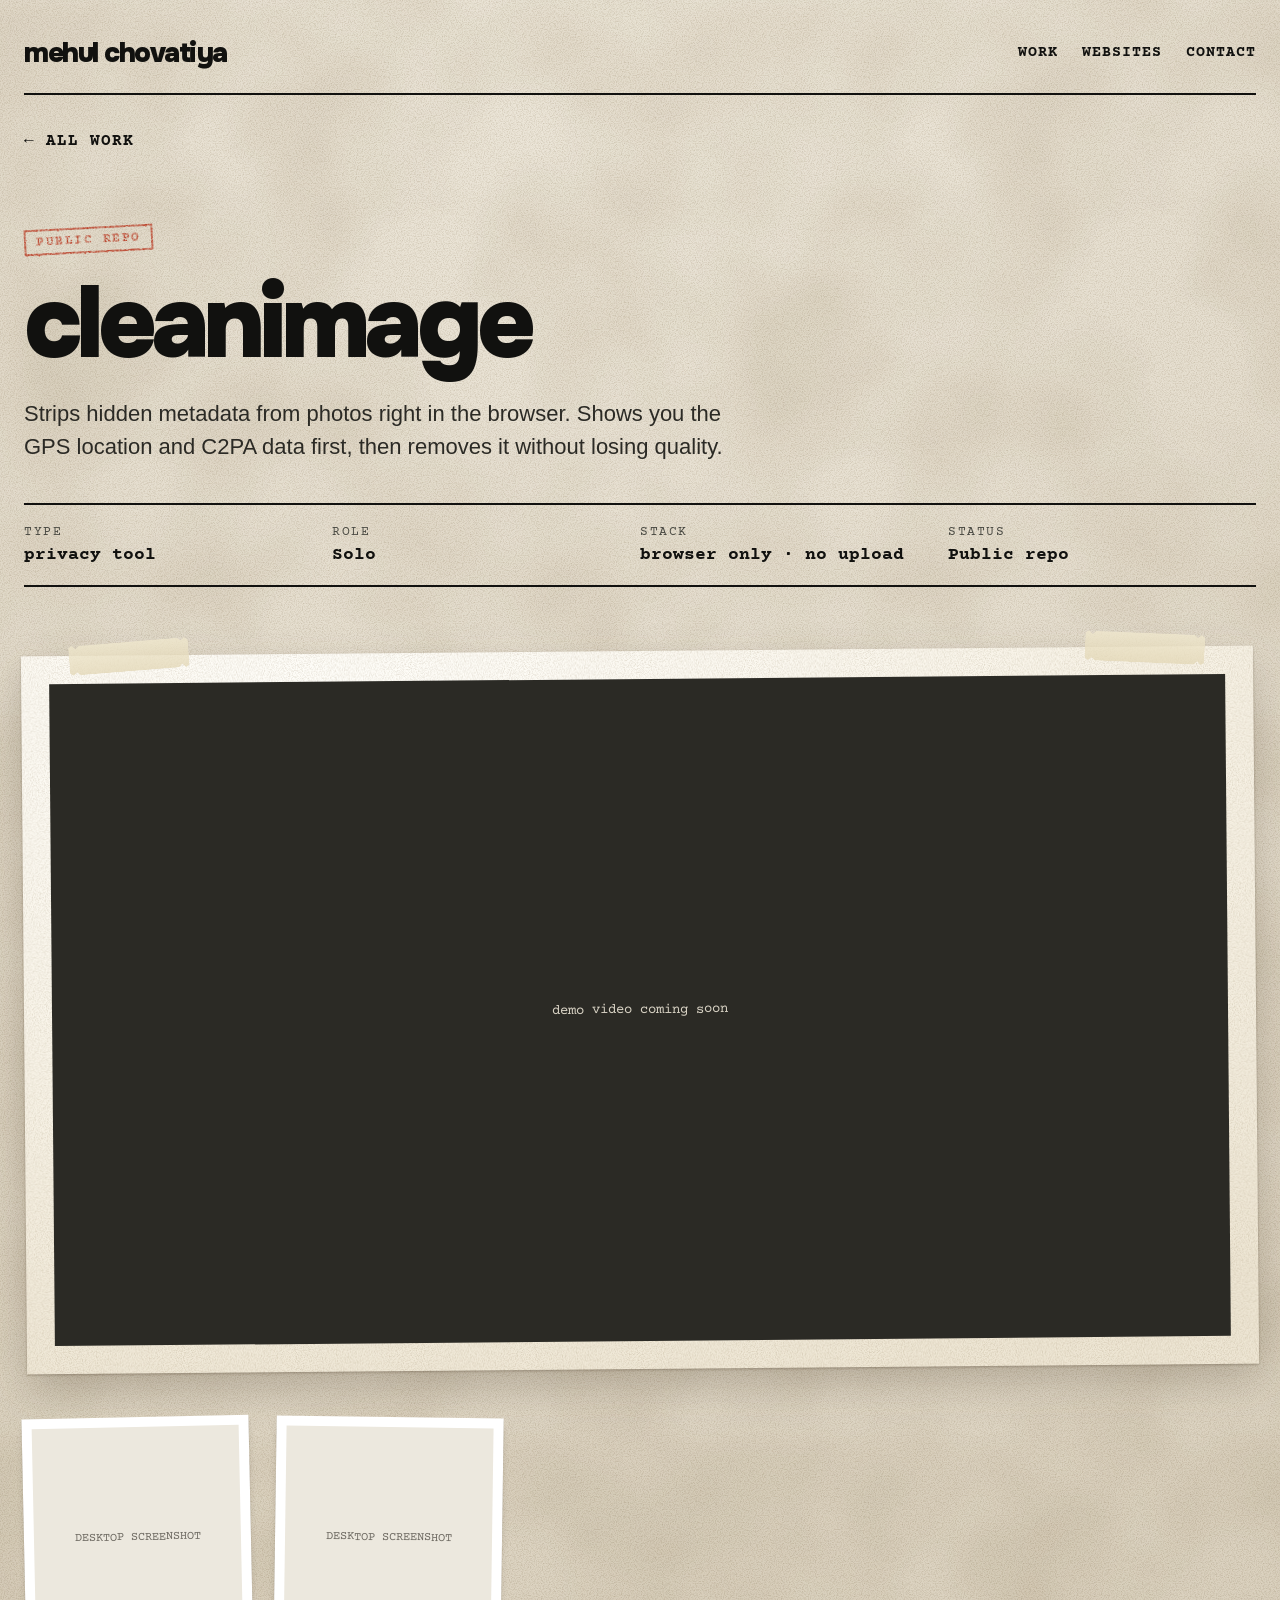
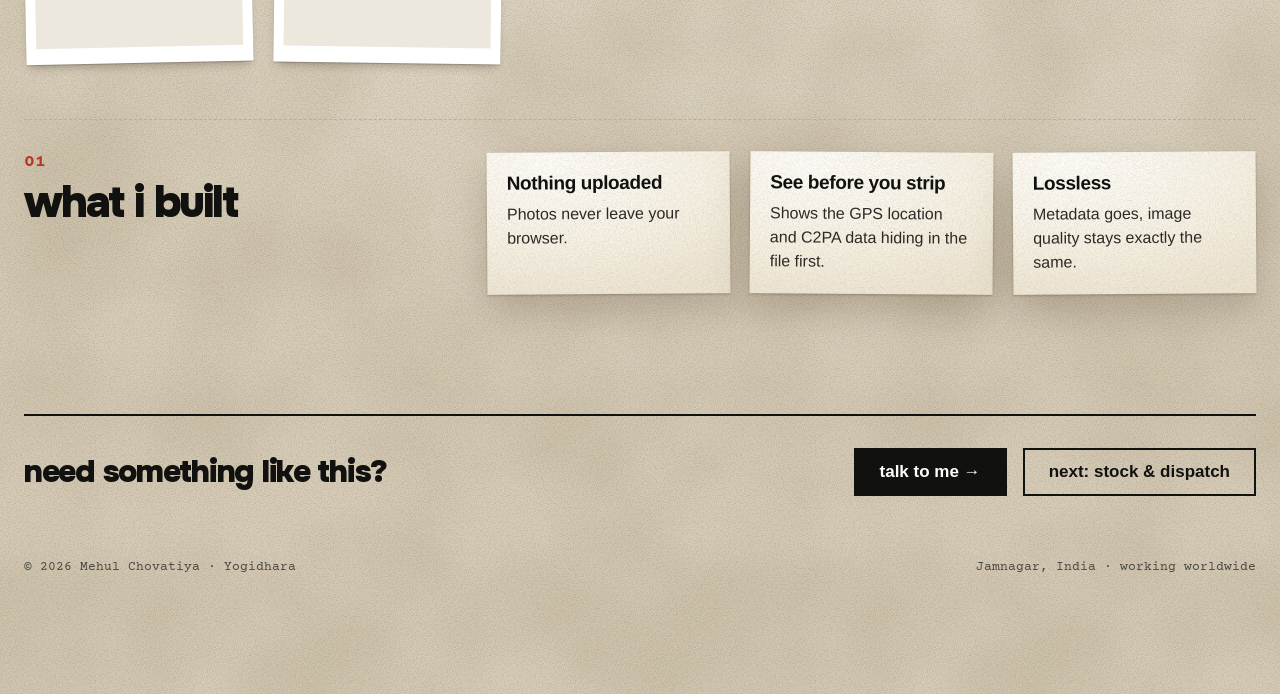
==== commit 900ff49b: "feat(case-study): phone frame demo and more screens Co-Authored-By: Claude Opus 5.5 <noreply@anthrop" ====
--- a/work/cleanimage/index.html
+++ b/work/cleanimage/index.html
@@ -1 +1 @@
-<!DOCTYPE html><html lang="en"> <head><meta charset="utf-8"><meta name="viewport" content="width=device-width, initial-scale=1"><title>cleanimage · case study · Mehul Chovatiya</title><meta name="description" content="Strips hidden metadata from photos right in the browser. Shows you the GPS location and C2PA data first, then removes it without losing quality."><meta property="og:type" content="website"><meta property="og:title" content="cleanimage · case study · Mehul Chovatiya"><meta property="og:description" content="Strips hidden metadata from photos right in the browser. Shows you the GPS location and C2PA data first, then removes it without losing quality."><meta name="theme-color" content="#E2DACB"><link rel="icon" href="/favicon.svg" type="image/svg+xml"><script type="application/ld+json">{"@context":"https://schema.org","@type":"Person","name":"Mehul Chovatiya","jobTitle":"Full-stack and AI developer","email":"mailto:chovatiyamehul2003@gmail.com","worksFor":{"@type":"Organization","name":"Yogidhara","url":"https://yogidhara.com"},"address":{"@type":"PostalAddress","addressLocality":"Jamnagar","addressRegion":"Gujarat","addressCountry":"IN"},"sameAs":["https://github.com/Mehul773","https://www.linkedin.com/in/mehul-chovatiya-15a0521ba"]}</script><link rel="stylesheet" href="/_astro/index.A0eDfint.css"></head> <body> <a class="skip" href="#main">Skip to content</a> <!-- Paper effects: filters + gradients used across the page. Drawn in code, no photos. --> <svg aria-hidden="true" width="0" height="0" style="position:absolute"> <defs> <filter id="torn" x="-4%" y="-4%" width="108%" height="108%"> <feTurbulence type="fractalNoise" baseFrequency="0.045" numOctaves="4" seed="7" result="n"></feTurbulence> <feDisplacementMap in="SourceGraphic" in2="n" scale="9" xChannelSelector="R" yChannelSelector="G"></feDisplacementMap> </filter> <filter id="ink" x="-5%" y="-20%" width="110%" height="140%"> <feTurbulence type="fractalNoise" baseFrequency="0.7" numOctaves="2" result="t"></feTurbulence> <feDisplacementMap in="SourceGraphic" in2="t" scale="2.2" xChannelSelector="R" yChannelSelector="G"></feDisplacementMap> </filter> <filter id="stamp" x="-10%" y="-20%" width="120%" height="140%"> <feTurbulence type="fractalNoise" baseFrequency="0.9" numOctaves="2" seed="3" result="noise"></feTurbulence> <feColorMatrix in="noise" type="matrix" values="0 0 0 0 0  0 0 0 0 0  0 0 0 0 0  0 0 0 -2.4 1.9" result="holes"></feColorMatrix> <feComposite in="SourceGraphic" in2="holes" operator="in" result="speckled"></feComposite> <feTurbulence type="fractalNoise" baseFrequency="0.5" numOctaves="2" result="t2"></feTurbulence> <feDisplacementMap in="speckled" in2="t2" scale="2" xChannelSelector="R" yChannelSelector="G"></feDisplacementMap> </filter> <linearGradient id="metal" x1="0" y1="0" x2="1" y2="1"> <stop offset="0" stop-color="#F4F4F2"></stop><stop offset=".35" stop-color="#9DA0A3"></stop><stop offset=".55" stop-color="#E9EAEA"></stop><stop offset="1" stop-color="#6D7074"></stop> </linearGradient> <linearGradient id="clipbody" x1="0" y1="0" x2="0" y2="1"> <stop offset="0" stop-color="#3A3A3A"></stop><stop offset=".18" stop-color="#151515"></stop><stop offset="1" stop-color="#050505"></stop> </linearGradient> <linearGradient id="barrel" x1="0" y1="0" x2="0" y2="1"> <stop offset="0" stop-color="#3B5FB0"></stop><stop offset=".3" stop-color="#6F8FD6"></stop><stop offset=".55" stop-color="#2F55A4"></stop><stop offset="1" stop-color="#1A326A"></stop> </linearGradient> </defs> </svg> <div class="wrap"> <header class="site-head"> <a class="logo" href="/">mehul chovatiya</a> <nav class="site-nav" aria-label="Main"> <a href="/#apps">WORK</a> <a href="/#websites">WEBSITES</a> <a href="/#contact">CONTACT</a> </nav> </header> <main id="main">  <p style="margin:24px 0 0" class="mono"><a href="/#apps" style="display:inline-flex;align-items:center;min-height:44px;font-weight:700;letter-spacing:1px;text-decoration:none">← ALL WORK</a></p> <section class="cs-head"> <span class="stamp">PUBLIC REPO</span> <h1>cleanimage</h1> <p class="cs-lede">Strips hidden metadata from photos right in the browser. Shows you the GPS location and C2PA data first, then removes it without losing quality.</p>  </section> <dl class="facts"> <div><dt>TYPE</dt><dd>privacy tool</dd></div><div><dt>ROLE</dt><dd>Solo</dd></div><div><dt>STACK</dt><dd>browser only · no upload</dd></div><div><dt>STATUS</dt><dd>Public repo</dd></div> </dl> <section class="sheet cs-video tilt" style="--tilt:-0.5deg" aria-label="Demo video"> <span class="tape" style="top:-14px;left:48px;width:120px;transform:rotate(-4deg)"></span> <span class="tape" style="top:-14px;right:48px;width:120px;transform:rotate(3deg)"></span> <div class="frame"> <span class="placeholder" style="background:transparent;color:#d8d2c4;font-size:14px">30 second demo coming soon</span> </div> </section> <section class="cs-screens" aria-label="Screens"> <figure class="photo tilt" style="--tilt:-1.2deg"> <div class="placeholder" style="height:220px">DESKTOP SCREENSHOT</div> </figure><figure class="photo tilt" style="--tilt:0.8deg"> <div class="placeholder" style="height:220px">DESKTOP SCREENSHOT</div> </figure> </section><section class="cs-block"> <header><span class="no">01</span><h2>what i built</h2></header> <ul class="body features"> <li class="sheet tilt" style="--tilt:-0.4deg"> <h3>Nothing uploaded</h3> <p>Photos never leave your browser.</p> </li><li class="sheet tilt" style="--tilt:0.4deg"> <h3>See before you strip</h3> <p>Shows the GPS location and C2PA data hiding in the file first.</p> </li><li class="sheet tilt" style="--tilt:-0.4deg"> <h3>Lossless</h3> <p>Metadata goes, image quality stays exactly the same.</p> </li> </ul> </section> <nav class="cs-next" aria-label="More work"> <p style="margin:0;font-weight:900;font-size:32px;letter-spacing:-0.04em">need something like this?</p> <div class="btn-row" style="margin:0"> <a class="btn btn--solid" href="mailto:chovatiyamehul2003@gmail.com">talk to me →</a> <a class="btn" href="/work/stock-dispatch/">next: stock &amp; dispatch</a> </div> </nav>  </main> <footer class="site-foot"> <span>© 2026 Mehul Chovatiya · Yogidhara</span> <span>Jamnagar, India · working worldwide</span> </footer> </div> </body></html>+<!DOCTYPE html><html lang="en"> <head><meta charset="utf-8"><meta name="viewport" content="width=device-width, initial-scale=1"><title>cleanimage · case study · Mehul Chovatiya</title><meta name="description" content="Strips hidden metadata from photos right in the browser. Shows you the GPS location and C2PA data first, then removes it without losing quality."><meta property="og:type" content="website"><meta property="og:title" content="cleanimage · case study · Mehul Chovatiya"><meta property="og:description" content="Strips hidden metadata from photos right in the browser. Shows you the GPS location and C2PA data first, then removes it without losing quality."><meta name="theme-color" content="#E2DACB"><link rel="icon" href="/favicon.svg" type="image/svg+xml"><script type="application/ld+json">{"@context":"https://schema.org","@type":"Person","name":"Mehul Chovatiya","jobTitle":"Full-stack and AI developer","email":"mailto:chovatiyamehul2003@gmail.com","worksFor":{"@type":"Organization","name":"Yogidhara","url":"https://yogidhara.com"},"address":{"@type":"PostalAddress","addressLocality":"Jamnagar","addressRegion":"Gujarat","addressCountry":"IN"},"sameAs":["https://github.com/Mehul773","https://www.linkedin.com/in/mehul-chovatiya-15a0521ba"]}</script><link rel="stylesheet" href="/_astro/index.DuD97npu.css"></head> <body> <a class="skip" href="#main">Skip to content</a> <!-- Paper effects: filters + gradients used across the page. Drawn in code, no photos. --> <svg aria-hidden="true" width="0" height="0" style="position:absolute"> <defs> <filter id="torn" x="-4%" y="-4%" width="108%" height="108%"> <feTurbulence type="fractalNoise" baseFrequency="0.045" numOctaves="4" seed="7" result="n"></feTurbulence> <feDisplacementMap in="SourceGraphic" in2="n" scale="9" xChannelSelector="R" yChannelSelector="G"></feDisplacementMap> </filter> <filter id="ink" x="-5%" y="-20%" width="110%" height="140%"> <feTurbulence type="fractalNoise" baseFrequency="0.7" numOctaves="2" result="t"></feTurbulence> <feDisplacementMap in="SourceGraphic" in2="t" scale="2.2" xChannelSelector="R" yChannelSelector="G"></feDisplacementMap> </filter> <filter id="stamp" x="-10%" y="-20%" width="120%" height="140%"> <feTurbulence type="fractalNoise" baseFrequency="0.9" numOctaves="2" seed="3" result="noise"></feTurbulence> <feColorMatrix in="noise" type="matrix" values="0 0 0 0 0  0 0 0 0 0  0 0 0 0 0  0 0 0 -2.4 1.9" result="holes"></feColorMatrix> <feComposite in="SourceGraphic" in2="holes" operator="in" result="speckled"></feComposite> <feTurbulence type="fractalNoise" baseFrequency="0.5" numOctaves="2" result="t2"></feTurbulence> <feDisplacementMap in="speckled" in2="t2" scale="2" xChannelSelector="R" yChannelSelector="G"></feDisplacementMap> </filter> <linearGradient id="metal" x1="0" y1="0" x2="1" y2="1"> <stop offset="0" stop-color="#F4F4F2"></stop><stop offset=".35" stop-color="#9DA0A3"></stop><stop offset=".55" stop-color="#E9EAEA"></stop><stop offset="1" stop-color="#6D7074"></stop> </linearGradient> <linearGradient id="clipbody" x1="0" y1="0" x2="0" y2="1"> <stop offset="0" stop-color="#3A3A3A"></stop><stop offset=".18" stop-color="#151515"></stop><stop offset="1" stop-color="#050505"></stop> </linearGradient> <linearGradient id="barrel" x1="0" y1="0" x2="0" y2="1"> <stop offset="0" stop-color="#3B5FB0"></stop><stop offset=".3" stop-color="#6F8FD6"></stop><stop offset=".55" stop-color="#2F55A4"></stop><stop offset="1" stop-color="#1A326A"></stop> </linearGradient> </defs> </svg> <div class="wrap"> <header class="site-head"> <a class="logo" href="/">mehul chovatiya</a> <nav class="site-nav" aria-label="Main"> <a href="/#apps">WORK</a> <a href="/#websites">WEBSITES</a> <a href="/#contact">CONTACT</a> </nav> </header> <main id="main">  <p style="margin:24px 0 0" class="mono"><a href="/#apps" style="display:inline-flex;align-items:center;min-height:44px;font-weight:700;letter-spacing:1px;text-decoration:none">← ALL WORK</a></p> <section class="cs-head"> <span class="stamp">PUBLIC REPO</span> <h1>cleanimage</h1> <p class="cs-lede">Strips hidden metadata from photos right in the browser. Shows you the GPS location and C2PA data first, then removes it without losing quality.</p>  </section> <dl class="facts"> <div><dt>TYPE</dt><dd>privacy tool</dd></div><div><dt>ROLE</dt><dd>Solo</dd></div><div><dt>STACK</dt><dd>browser only · no upload</dd></div><div><dt>STATUS</dt><dd>Public repo</dd></div> </dl> <section class="sheet cs-video tilt" style="--tilt:-0.5deg" aria-label="Demo video"> <span class="tape" style="top:-14px;left:48px;width:120px;transform:rotate(-4deg)"></span> <span class="tape" style="top:-14px;right:48px;width:120px;transform:rotate(3deg)"></span> <div class="frame"> <span class="placeholder" style="background:transparent;color:#d8d2c4;font-size:14px">demo video coming soon</span> </div> </section><section class="cs-screens" aria-label="Screens"> <figure class="photo tilt" style="--tilt:-1.2deg"> <div class="placeholder" style="height:220px">DESKTOP SCREENSHOT</div> </figure><figure class="photo tilt" style="--tilt:0.8deg"> <div class="placeholder" style="height:220px">DESKTOP SCREENSHOT</div> </figure> </section><section class="cs-block"> <header><span class="no">01</span><h2>what i built</h2></header> <ul class="body features"> <li class="sheet tilt" style="--tilt:-0.4deg"> <h3>Nothing uploaded</h3> <p>Photos never leave your browser.</p> </li><li class="sheet tilt" style="--tilt:0.4deg"> <h3>See before you strip</h3> <p>Shows the GPS location and C2PA data hiding in the file first.</p> </li><li class="sheet tilt" style="--tilt:-0.4deg"> <h3>Lossless</h3> <p>Metadata goes, image quality stays exactly the same.</p> </li> </ul> </section> <nav class="cs-next" aria-label="More work"> <p style="margin:0;font-weight:900;font-size:32px;letter-spacing:-0.04em">need something like this?</p> <div class="btn-row" style="margin:0"> <a class="btn btn--solid" href="mailto:chovatiyamehul2003@gmail.com">talk to me →</a> <a class="btn" href="/work/stock-dispatch/">next: stock &amp; dispatch</a> </div> </nav>  </main> <footer class="site-foot"> <span>© 2026 Mehul Chovatiya · Yogidhara</span> <span>Jamnagar, India · working worldwide</span> </footer> </div> </body></html>
--- a/_astro/index.DuD97npu.css
+++ b/_astro/index.DuD97npu.css
@@ -0,0 +1 @@
+@font-face{font-family:Onest;font-style:normal;font-display:swap;font-weight:400;src:url(/_astro/onest-cyrillic-ext-400-normal.C0aKJzIG.woff2) format("woff2"),url(/_astro/onest-cyrillic-ext-400-normal.CV3RJNZo.woff) format("woff");unicode-range:U+0460-052F,U+1C80-1C8A,U+20B4,U+2DE0-2DFF,U+A640-A69F,U+FE2E-FE2F}@font-face{font-family:Onest;font-style:normal;font-display:swap;font-weight:400;src:url(/_astro/onest-cyrillic-400-normal.BTdD9fLi.woff2) format("woff2"),url(/_astro/onest-cyrillic-400-normal.BQq8x-Ju.woff) format("woff");unicode-range:U+0301,U+0400-045F,U+0490-0491,U+04B0-04B1,U+2116}@font-face{font-family:Onest;font-style:normal;font-display:swap;font-weight:400;src:url(/_astro/onest-math-400-normal.BOdeoExJ.woff2) format("woff2"),url(/_astro/onest-math-400-normal.BoceZrtY.woff) format("woff");unicode-range:U+0302-0303,U+0305,U+0307-0308,U+0310,U+0312,U+0315,U+031A,U+0326-0327,U+032C,U+032F-0330,U+0332-0333,U+0338,U+033A,U+0346,U+034D,U+0391-03A1,U+03A3-03A9,U+03B1-03C9,U+03D1,U+03D5-03D6,U+03F0-03F1,U+03F4-03F5,U+2016-2017,U+2034-2038,U+203C,U+2040,U+2043,U+2047,U+2050,U+2057,U+205F,U+2070-2071,U+2074-208E,U+2090-209C,U+20D0-20DC,U+20E1,U+20E5-20EF,U+2100-2112,U+2114-2115,U+2117-2121,U+2123-214F,U+2190,U+2192,U+2194-21AE,U+21B0-21E5,U+21F1-21F2,U+21F4-2211,U+2213-2214,U+2216-22FF,U+2308-230B,U+2310,U+2319,U+231C-2321,U+2336-237A,U+237C,U+2395,U+239B-23B7,U+23D0,U+23DC-23E1,U+2474-2475,U+25AF,U+25B3,U+25B7,U+25BD,U+25C1,U+25CA,U+25CC,U+25FB,U+266D-266F,U+27C0-27FF,U+2900-2AFF,U+2B0E-2B11,U+2B30-2B4C,U+2BFE,U+3030,U+FF5B,U+FF5D,U+1D400-1D7FF,U+1EE00-1EEFF}@font-face{font-family:Onest;font-style:normal;font-display:swap;font-weight:400;src:url(/_astro/onest-symbols-400-normal.BKpJPZvB.woff2) format("woff2"),url(/_astro/onest-symbols-400-normal.Cyp7MkQ3.woff) format("woff");unicode-range:U+0001-000C,U+000E-001F,U+007F-009F,U+20DD-20E0,U+20E2-20E4,U+2150-218F,U+2190,U+2192,U+2194-2199,U+21AF,U+21E6-21F0,U+21F3,U+2218-2219,U+2299,U+22C4-22C6,U+2300-243F,U+2440-244A,U+2460-24FF,U+25A0-27BF,U+2800-28FF,U+2921-2922,U+2981,U+29BF,U+29EB,U+2B00-2BFF,U+4DC0-4DFF,U+FFF9-FFFB,U+10140-1018E,U+10190-1019C,U+101A0,U+101D0-101FD,U+102E0-102FB,U+10E60-10E7E,U+1D2C0-1D2D3,U+1D2E0-1D37F,U+1F000-1F0FF,U+1F100-1F1AD,U+1F1E6-1F1FF,U+1F30D-1F30F,U+1F315,U+1F31C,U+1F31E,U+1F320-1F32C,U+1F336,U+1F378,U+1F37D,U+1F382,U+1F393-1F39F,U+1F3A7-1F3A8,U+1F3AC-1F3AF,U+1F3C2,U+1F3C4-1F3C6,U+1F3CA-1F3CE,U+1F3D4-1F3E0,U+1F3ED,U+1F3F1-1F3F3,U+1F3F5-1F3F7,U+1F408,U+1F415,U+1F41F,U+1F426,U+1F43F,U+1F441-1F442,U+1F444,U+1F446-1F449,U+1F44C-1F44E,U+1F453,U+1F46A,U+1F47D,U+1F4A3,U+1F4B0,U+1F4B3,U+1F4B9,U+1F4BB,U+1F4BF,U+1F4C8-1F4CB,U+1F4D6,U+1F4DA,U+1F4DF,U+1F4E3-1F4E6,U+1F4EA-1F4ED,U+1F4F7,U+1F4F9-1F4FB,U+1F4FD-1F4FE,U+1F503,U+1F507-1F50B,U+1F50D,U+1F512-1F513,U+1F53E-1F54A,U+1F54F-1F5FA,U+1F610,U+1F650-1F67F,U+1F687,U+1F68D,U+1F691,U+1F694,U+1F698,U+1F6AD,U+1F6B2,U+1F6B9-1F6BA,U+1F6BC,U+1F6C6-1F6CF,U+1F6D3-1F6D7,U+1F6E0-1F6EA,U+1F6F0-1F6F3,U+1F6F7-1F6FC,U+1F700-1F7FF,U+1F800-1F80B,U+1F810-1F847,U+1F850-1F859,U+1F860-1F887,U+1F890-1F8AD,U+1F8B0-1F8BB,U+1F8C0-1F8C1,U+1F900-1F90B,U+1F93B,U+1F946,U+1F984,U+1F996,U+1F9E9,U+1FA00-1FA6F,U+1FA70-1FA7C,U+1FA80-1FA89,U+1FA8F-1FAC6,U+1FACE-1FADC,U+1FADF-1FAE9,U+1FAF0-1FAF8,U+1FB00-1FBFF}@font-face{font-family:Onest;font-style:normal;font-display:swap;font-weight:400;src:url(/_astro/onest-vietnamese-400-normal.5bytZ3jO.woff2) format("woff2"),url(/_astro/onest-vietnamese-400-normal.b_JsbRRP.woff) format("woff");unicode-range:U+0102-0103,U+0110-0111,U+0128-0129,U+0168-0169,U+01A0-01A1,U+01AF-01B0,U+0300-0301,U+0303-0304,U+0308-0309,U+0323,U+0329,U+1EA0-1EF9,U+20AB}@font-face{font-family:Onest;font-style:normal;font-display:swap;font-weight:400;src:url(/_astro/onest-latin-ext-400-normal.DN_ZkHKd.woff2) format("woff2"),url(/_astro/onest-latin-ext-400-normal.n6Pl0Elk.woff) format("woff");unicode-range:U+0100-02BA,U+02BD-02C5,U+02C7-02CC,U+02CE-02D7,U+02DD-02FF,U+0304,U+0308,U+0329,U+1D00-1DBF,U+1E00-1E9F,U+1EF2-1EFF,U+2020,U+20A0-20AB,U+20AD-20C0,U+2113,U+2C60-2C7F,U+A720-A7FF}@font-face{font-family:Onest;font-style:normal;font-display:swap;font-weight:400;src:url(/_astro/onest-latin-400-normal.9AYXx_QC.woff2) format("woff2"),url(/_astro/onest-latin-400-normal.RaMPE1jb.woff) format("woff");unicode-range:U+0000-00FF,U+0131,U+0152-0153,U+02BB-02BC,U+02C6,U+02DA,U+02DC,U+0304,U+0308,U+0329,U+2000-206F,U+20AC,U+2122,U+2191,U+2193,U+2212,U+2215,U+FEFF,U+FFFD}@font-face{font-family:Onest;font-style:normal;font-display:swap;font-weight:800;src:url(/_astro/onest-cyrillic-ext-800-normal.DvatoslO.woff2) format("woff2"),url(/_astro/onest-cyrillic-ext-800-normal.DFbDMb5u.woff) format("woff");unicode-range:U+0460-052F,U+1C80-1C8A,U+20B4,U+2DE0-2DFF,U+A640-A69F,U+FE2E-FE2F}@font-face{font-family:Onest;font-style:normal;font-display:swap;font-weight:800;src:url(/_astro/onest-cyrillic-800-normal.QkauEl2X.woff2) format("woff2"),url(/_astro/onest-cyrillic-800-normal.BK5UozLr.woff) format("woff");unicode-range:U+0301,U+0400-045F,U+0490-0491,U+04B0-04B1,U+2116}@font-face{font-family:Onest;font-style:normal;font-display:swap;font-weight:800;src:url(/_astro/onest-math-800-normal.C8DqLkcE.woff2) format("woff2"),url(/_astro/onest-math-800-normal.DMZUcWPd.woff) format("woff");unicode-range:U+0302-0303,U+0305,U+0307-0308,U+0310,U+0312,U+0315,U+031A,U+0326-0327,U+032C,U+032F-0330,U+0332-0333,U+0338,U+033A,U+0346,U+034D,U+0391-03A1,U+03A3-03A9,U+03B1-03C9,U+03D1,U+03D5-03D6,U+03F0-03F1,U+03F4-03F5,U+2016-2017,U+2034-2038,U+203C,U+2040,U+2043,U+2047,U+2050,U+2057,U+205F,U+2070-2071,U+2074-208E,U+2090-209C,U+20D0-20DC,U+20E1,U+20E5-20EF,U+2100-2112,U+2114-2115,U+2117-2121,U+2123-214F,U+2190,U+2192,U+2194-21AE,U+21B0-21E5,U+21F1-21F2,U+21F4-2211,U+2213-2214,U+2216-22FF,U+2308-230B,U+2310,U+2319,U+231C-2321,U+2336-237A,U+237C,U+2395,U+239B-23B7,U+23D0,U+23DC-23E1,U+2474-2475,U+25AF,U+25B3,U+25B7,U+25BD,U+25C1,U+25CA,U+25CC,U+25FB,U+266D-266F,U+27C0-27FF,U+2900-2AFF,U+2B0E-2B11,U+2B30-2B4C,U+2BFE,U+3030,U+FF5B,U+FF5D,U+1D400-1D7FF,U+1EE00-1EEFF}@font-face{font-family:Onest;font-style:normal;font-display:swap;font-weight:800;src:url(/_astro/onest-symbols-800-normal.Bho9X8gK.woff2) format("woff2"),url(/_astro/onest-symbols-800-normal.CxVrnv2Y.woff) format("woff");unicode-range:U+0001-000C,U+000E-001F,U+007F-009F,U+20DD-20E0,U+20E2-20E4,U+2150-218F,U+2190,U+2192,U+2194-2199,U+21AF,U+21E6-21F0,U+21F3,U+2218-2219,U+2299,U+22C4-22C6,U+2300-243F,U+2440-244A,U+2460-24FF,U+25A0-27BF,U+2800-28FF,U+2921-2922,U+2981,U+29BF,U+29EB,U+2B00-2BFF,U+4DC0-4DFF,U+FFF9-FFFB,U+10140-1018E,U+10190-1019C,U+101A0,U+101D0-101FD,U+102E0-102FB,U+10E60-10E7E,U+1D2C0-1D2D3,U+1D2E0-1D37F,U+1F000-1F0FF,U+1F100-1F1AD,U+1F1E6-1F1FF,U+1F30D-1F30F,U+1F315,U+1F31C,U+1F31E,U+1F320-1F32C,U+1F336,U+1F378,U+1F37D,U+1F382,U+1F393-1F39F,U+1F3A7-1F3A8,U+1F3AC-1F3AF,U+1F3C2,U+1F3C4-1F3C6,U+1F3CA-1F3CE,U+1F3D4-1F3E0,U+1F3ED,U+1F3F1-1F3F3,U+1F3F5-1F3F7,U+1F408,U+1F415,U+1F41F,U+1F426,U+1F43F,U+1F441-1F442,U+1F444,U+1F446-1F449,U+1F44C-1F44E,U+1F453,U+1F46A,U+1F47D,U+1F4A3,U+1F4B0,U+1F4B3,U+1F4B9,U+1F4BB,U+1F4BF,U+1F4C8-1F4CB,U+1F4D6,U+1F4DA,U+1F4DF,U+1F4E3-1F4E6,U+1F4EA-1F4ED,U+1F4F7,U+1F4F9-1F4FB,U+1F4FD-1F4FE,U+1F503,U+1F507-1F50B,U+1F50D,U+1F512-1F513,U+1F53E-1F54A,U+1F54F-1F5FA,U+1F610,U+1F650-1F67F,U+1F687,U+1F68D,U+1F691,U+1F694,U+1F698,U+1F6AD,U+1F6B2,U+1F6B9-1F6BA,U+1F6BC,U+1F6C6-1F6CF,U+1F6D3-1F6D7,U+1F6E0-1F6EA,U+1F6F0-1F6F3,U+1F6F7-1F6FC,U+1F700-1F7FF,U+1F800-1F80B,U+1F810-1F847,U+1F850-1F859,U+1F860-1F887,U+1F890-1F8AD,U+1F8B0-1F8BB,U+1F8C0-1F8C1,U+1F900-1F90B,U+1F93B,U+1F946,U+1F984,U+1F996,U+1F9E9,U+1FA00-1FA6F,U+1FA70-1FA7C,U+1FA80-1FA89,U+1FA8F-1FAC6,U+1FACE-1FADC,U+1FADF-1FAE9,U+1FAF0-1FAF8,U+1FB00-1FBFF}@font-face{font-family:Onest;font-style:normal;font-display:swap;font-weight:800;src:url(/_astro/onest-vietnamese-800-normal.B-B_ZOag.woff2) format("woff2"),url(/_astro/onest-vietnamese-800-normal.BLKw_yQP.woff) format("woff");unicode-range:U+0102-0103,U+0110-0111,U+0128-0129,U+0168-0169,U+01A0-01A1,U+01AF-01B0,U+0300-0301,U+0303-0304,U+0308-0309,U+0323,U+0329,U+1EA0-1EF9,U+20AB}@font-face{font-family:Onest;font-style:normal;font-display:swap;font-weight:800;src:url(/_astro/onest-latin-ext-800-normal.BAgh8MfX.woff2) format("woff2"),url(/_astro/onest-latin-ext-800-normal.yUF9vR5U.woff) format("woff");unicode-range:U+0100-02BA,U+02BD-02C5,U+02C7-02CC,U+02CE-02D7,U+02DD-02FF,U+0304,U+0308,U+0329,U+1D00-1DBF,U+1E00-1E9F,U+1EF2-1EFF,U+2020,U+20A0-20AB,U+20AD-20C0,U+2113,U+2C60-2C7F,U+A720-A7FF}@font-face{font-family:Onest;font-style:normal;font-display:swap;font-weight:800;src:url(/_astro/onest-latin-800-normal.wB2poyF_.woff2) format("woff2"),url(/_astro/onest-latin-800-normal.ovMoM2vU.woff) format("woff");unicode-range:U+0000-00FF,U+0131,U+0152-0153,U+02BB-02BC,U+02C6,U+02DA,U+02DC,U+0304,U+0308,U+0329,U+2000-206F,U+20AC,U+2122,U+2191,U+2193,U+2212,U+2215,U+FEFF,U+FFFD}@font-face{font-family:Onest;font-style:normal;font-display:swap;font-weight:900;src:url(/_astro/onest-cyrillic-ext-900-normal.DUB4zU6G.woff2) format("woff2"),url(/_astro/onest-cyrillic-ext-900-normal.CCRv4Cff.woff) format("woff");unicode-range:U+0460-052F,U+1C80-1C8A,U+20B4,U+2DE0-2DFF,U+A640-A69F,U+FE2E-FE2F}@font-face{font-family:Onest;font-style:normal;font-display:swap;font-weight:900;src:url(/_astro/onest-cyrillic-900-normal.DOO-bOnW.woff2) format("woff2"),url(/_astro/onest-cyrillic-900-normal.CRwVdKkt.woff) format("woff");unicode-range:U+0301,U+0400-045F,U+0490-0491,U+04B0-04B1,U+2116}@font-face{font-family:Onest;font-style:normal;font-display:swap;font-weight:900;src:url(/_astro/onest-math-900-normal.Driy9POG.woff2) format("woff2"),url(/_astro/onest-math-900-normal.CBCZgbrH.woff) format("woff");unicode-range:U+0302-0303,U+0305,U+0307-0308,U+0310,U+0312,U+0315,U+031A,U+0326-0327,U+032C,U+032F-0330,U+0332-0333,U+0338,U+033A,U+0346,U+034D,U+0391-03A1,U+03A3-03A9,U+03B1-03C9,U+03D1,U+03D5-03D6,U+03F0-03F1,U+03F4-03F5,U+2016-2017,U+2034-2038,U+203C,U+2040,U+2043,U+2047,U+2050,U+2057,U+205F,U+2070-2071,U+2074-208E,U+2090-209C,U+20D0-20DC,U+20E1,U+20E5-20EF,U+2100-2112,U+2114-2115,U+2117-2121,U+2123-214F,U+2190,U+2192,U+2194-21AE,U+21B0-21E5,U+21F1-21F2,U+21F4-2211,U+2213-2214,U+2216-22FF,U+2308-230B,U+2310,U+2319,U+231C-2321,U+2336-237A,U+237C,U+2395,U+239B-23B7,U+23D0,U+23DC-23E1,U+2474-2475,U+25AF,U+25B3,U+25B7,U+25BD,U+25C1,U+25CA,U+25CC,U+25FB,U+266D-266F,U+27C0-27FF,U+2900-2AFF,U+2B0E-2B11,U+2B30-2B4C,U+2BFE,U+3030,U+FF5B,U+FF5D,U+1D400-1D7FF,U+1EE00-1EEFF}@font-face{font-family:Onest;font-style:normal;font-display:swap;font-weight:900;src:url(/_astro/onest-symbols-900-normal.Sfyl27Ne.woff2) format("woff2"),url(/_astro/onest-symbols-900-normal.GjTWCcKz.woff) format("woff");unicode-range:U+0001-000C,U+000E-001F,U+007F-009F,U+20DD-20E0,U+20E2-20E4,U+2150-218F,U+2190,U+2192,U+2194-2199,U+21AF,U+21E6-21F0,U+21F3,U+2218-2219,U+2299,U+22C4-22C6,U+2300-243F,U+2440-244A,U+2460-24FF,U+25A0-27BF,U+2800-28FF,U+2921-2922,U+2981,U+29BF,U+29EB,U+2B00-2BFF,U+4DC0-4DFF,U+FFF9-FFFB,U+10140-1018E,U+10190-1019C,U+101A0,U+101D0-101FD,U+102E0-102FB,U+10E60-10E7E,U+1D2C0-1D2D3,U+1D2E0-1D37F,U+1F000-1F0FF,U+1F100-1F1AD,U+1F1E6-1F1FF,U+1F30D-1F30F,U+1F315,U+1F31C,U+1F31E,U+1F320-1F32C,U+1F336,U+1F378,U+1F37D,U+1F382,U+1F393-1F39F,U+1F3A7-1F3A8,U+1F3AC-1F3AF,U+1F3C2,U+1F3C4-1F3C6,U+1F3CA-1F3CE,U+1F3D4-1F3E0,U+1F3ED,U+1F3F1-1F3F3,U+1F3F5-1F3F7,U+1F408,U+1F415,U+1F41F,U+1F426,U+1F43F,U+1F441-1F442,U+1F444,U+1F446-1F449,U+1F44C-1F44E,U+1F453,U+1F46A,U+1F47D,U+1F4A3,U+1F4B0,U+1F4B3,U+1F4B9,U+1F4BB,U+1F4BF,U+1F4C8-1F4CB,U+1F4D6,U+1F4DA,U+1F4DF,U+1F4E3-1F4E6,U+1F4EA-1F4ED,U+1F4F7,U+1F4F9-1F4FB,U+1F4FD-1F4FE,U+1F503,U+1F507-1F50B,U+1F50D,U+1F512-1F513,U+1F53E-1F54A,U+1F54F-1F5FA,U+1F610,U+1F650-1F67F,U+1F687,U+1F68D,U+1F691,U+1F694,U+1F698,U+1F6AD,U+1F6B2,U+1F6B9-1F6BA,U+1F6BC,U+1F6C6-1F6CF,U+1F6D3-1F6D7,U+1F6E0-1F6EA,U+1F6F0-1F6F3,U+1F6F7-1F6FC,U+1F700-1F7FF,U+1F800-1F80B,U+1F810-1F847,U+1F850-1F859,U+1F860-1F887,U+1F890-1F8AD,U+1F8B0-1F8BB,U+1F8C0-1F8C1,U+1F900-1F90B,U+1F93B,U+1F946,U+1F984,U+1F996,U+1F9E9,U+1FA00-1FA6F,U+1FA70-1FA7C,U+1FA80-1FA89,U+1FA8F-1FAC6,U+1FACE-1FADC,U+1FADF-1FAE9,U+1FAF0-1FAF8,U+1FB00-1FBFF}@font-face{font-family:Onest;font-style:normal;font-display:swap;font-weight:900;src:url(/_astro/onest-vietnamese-900-normal.BYn_ME24.woff2) format("woff2"),url(/_astro/onest-vietnamese-900-normal.4eK-1u41.woff) format("woff");unicode-range:U+0102-0103,U+0110-0111,U+0128-0129,U+0168-0169,U+01A0-01A1,U+01AF-01B0,U+0300-0301,U+0303-0304,U+0308-0309,U+0323,U+0329,U+1EA0-1EF9,U+20AB}@font-face{font-family:Onest;font-style:normal;font-display:swap;font-weight:900;src:url(/_astro/onest-latin-ext-900-normal.CK44y3rp.woff2) format("woff2"),url(/_astro/onest-latin-ext-900-normal.DTPXkz5J.woff) format("woff");unicode-range:U+0100-02BA,U+02BD-02C5,U+02C7-02CC,U+02CE-02D7,U+02DD-02FF,U+0304,U+0308,U+0329,U+1D00-1DBF,U+1E00-1E9F,U+1EF2-1EFF,U+2020,U+20A0-20AB,U+20AD-20C0,U+2113,U+2C60-2C7F,U+A720-A7FF}@font-face{font-family:Onest;font-style:normal;font-display:swap;font-weight:900;src:url(/_astro/onest-latin-900-normal.BmHOsRzT.woff2) format("woff2"),url(/_astro/onest-latin-900-normal.HCs1IT3e.woff) format("woff");unicode-range:U+0000-00FF,U+0131,U+0152-0153,U+02BB-02BC,U+02C6,U+02DA,U+02DC,U+0304,U+0308,U+0329,U+2000-206F,U+20AC,U+2122,U+2191,U+2193,U+2212,U+2215,U+FEFF,U+FFFD}@font-face{font-family:Courier Prime;font-style:normal;font-display:swap;font-weight:400;src:url(/_astro/courier-prime-latin-ext-400-normal.B-EsvyE4.woff2) format("woff2"),url(/_astro/courier-prime-latin-ext-400-normal.CKOCNFvK.woff) format("woff");unicode-range:U+0100-02BA,U+02BD-02C5,U+02C7-02CC,U+02CE-02D7,U+02DD-02FF,U+0304,U+0308,U+0329,U+1D00-1DBF,U+1E00-1E9F,U+1EF2-1EFF,U+2020,U+20A0-20AB,U+20AD-20C0,U+2113,U+2C60-2C7F,U+A720-A7FF}@font-face{font-family:Courier Prime;font-style:normal;font-display:swap;font-weight:400;src:url(/_astro/courier-prime-latin-400-normal.BbyBr73r.woff2) format("woff2"),url(/_astro/courier-prime-latin-400-normal.BAlbUm6l.woff) format("woff");unicode-range:U+0000-00FF,U+0131,U+0152-0153,U+02BB-02BC,U+02C6,U+02DA,U+02DC,U+0304,U+0308,U+0329,U+2000-206F,U+20AC,U+2122,U+2191,U+2193,U+2212,U+2215,U+FEFF,U+FFFD}@font-face{font-family:Courier Prime;font-style:normal;font-display:swap;font-weight:700;src:url(/_astro/courier-prime-latin-ext-700-normal.ByMJlNdM.woff2) format("woff2"),url(/_astro/courier-prime-latin-ext-700-normal.BIFoAzHx.woff) format("woff");unicode-range:U+0100-02BA,U+02BD-02C5,U+02C7-02CC,U+02CE-02D7,U+02DD-02FF,U+0304,U+0308,U+0329,U+1D00-1DBF,U+1E00-1E9F,U+1EF2-1EFF,U+2020,U+20A0-20AB,U+20AD-20C0,U+2113,U+2C60-2C7F,U+A720-A7FF}@font-face{font-family:Courier Prime;font-style:normal;font-display:swap;font-weight:700;src:url(/_astro/courier-prime-latin-700-normal.D1YCjmaD.woff2) format("woff2"),url(/_astro/courier-prime-latin-700-normal.CVvp4Sof.woff) format("woff");unicode-range:U+0000-00FF,U+0131,U+0152-0153,U+02BB-02BC,U+02C6,U+02DA,U+02DC,U+0304,U+0308,U+0329,U+2000-206F,U+20AC,U+2122,U+2191,U+2193,U+2212,U+2215,U+FEFF,U+FFFD}@font-face{font-family:Caveat;font-style:normal;font-display:swap;font-weight:600;src:url(/_astro/caveat-cyrillic-ext-600-normal.DDEJyoof.woff2) format("woff2"),url(/_astro/caveat-cyrillic-ext-600-normal.BLVNc-Ct.woff) format("woff");unicode-range:U+0460-052F,U+1C80-1C8A,U+20B4,U+2DE0-2DFF,U+A640-A69F,U+FE2E-FE2F}@font-face{font-family:Caveat;font-style:normal;font-display:swap;font-weight:600;src:url(/_astro/caveat-cyrillic-600-normal.Ba_MyzgW.woff2) format("woff2"),url(/_astro/caveat-cyrillic-600-normal.CqH0c_uj.woff) format("woff");unicode-range:U+0301,U+0400-045F,U+0490-0491,U+04B0-04B1,U+2116}@font-face{font-family:Caveat;font-style:normal;font-display:swap;font-weight:600;src:url(/_astro/caveat-latin-ext-600-normal.DDJRD6ps.woff2) format("woff2"),url(/_astro/caveat-latin-ext-600-normal.shBvSnoU.woff) format("woff");unicode-range:U+0100-02BA,U+02BD-02C5,U+02C7-02CC,U+02CE-02D7,U+02DD-02FF,U+0304,U+0308,U+0329,U+1D00-1DBF,U+1E00-1E9F,U+1EF2-1EFF,U+2020,U+20A0-20AB,U+20AD-20C0,U+2113,U+2C60-2C7F,U+A720-A7FF}@font-face{font-family:Caveat;font-style:normal;font-display:swap;font-weight:600;src:url(/_astro/caveat-latin-600-normal.zlTlWIYU.woff2) format("woff2"),url(/_astro/caveat-latin-600-normal.DUjB8dgm.woff) format("woff");unicode-range:U+0000-00FF,U+0131,U+0152-0153,U+02BB-02BC,U+02C6,U+02DA,U+02DC,U+0304,U+0308,U+0329,U+2000-206F,U+20AC,U+2122,U+2191,U+2193,U+2212,U+2215,U+FEFF,U+FFFD}:root{--ink: #11110f;--ink-2: #2b2a25;--muted: #4a4a43;--faint: #6e6a62;--rule: #b9ae97;--accent: #b8361f;--pen: #2f55a4;--paper-hi: #fffefa;--paper: #f8f3e7;--paper-lo: #eee6d4;--desk: #e2dacb;--mono: "Courier Prime", "Courier New", monospace;--sans: "Onest", "Helvetica Neue", Arial, sans-serif;--hand: "Caveat", cursive;--shadow-sheet: drop-shadow(0 1px 1px rgba(45, 32, 15, .28)) drop-shadow(0 16px 20px rgba(45, 32, 15, .22));--shadow-photo: 0 1px 1px rgba(0, 0, 0, .18), 0 6px 10px -4px rgba(45, 32, 15, .32)}*,*:before,*:after{box-sizing:border-box}html{-webkit-text-size-adjust:100%;scroll-behavior:smooth}@media(prefers-reduced-motion:reduce){html{scroll-behavior:auto}}body{margin:0;color:var(--ink);font-family:var(--sans);background-color:var(--desk);background-image:url(/textures/fiber.svg),url(/textures/blotch.svg),radial-gradient(140% 90% at 50% 0%,#ede7da,#e2daca 55%,#d6ccb8);background-blend-mode:multiply,multiply,normal;background-attachment:scroll;overflow-x:hidden}img,video{max-width:100%;display:block}a{color:var(--ink)}a:hover{color:var(--accent)}:focus-visible{outline:3px solid var(--pen);outline-offset:3px}.skip{position:absolute;left:12px;top:-60px;z-index:50;padding:12px 16px;background:var(--ink);color:#fff;font-family:var(--mono)}.skip:focus{top:12px;color:#fff}.wrap{position:relative;max-width:1280px;margin:0 auto;padding:32px 24px 120px}.mono{font-family:var(--mono)}.hand{font-family:var(--hand);font-weight:600}.sr-only{position:absolute;width:1px;height:1px;padding:0;margin:-1px;overflow:hidden;clip:rect(0 0 0 0);white-space:nowrap;border:0}.site-head{display:flex;flex-wrap:wrap;justify-content:space-between;align-items:center;gap:16px;padding-bottom:20px;border-bottom:2px solid var(--ink)}.logo{font-weight:900;font-size:28px;letter-spacing:-1.5px;text-decoration:none}.site-nav{display:flex;flex-wrap:wrap;gap:24px;font-family:var(--mono);font-size:15px;font-weight:700;letter-spacing:1px}.site-nav a{text-decoration:none;padding:12px 0;display:inline-block}.sheet{position:relative;isolation:isolate}.sheet:before{content:"";position:absolute;inset:0;z-index:-1;background-image:url(/textures/fiber.svg),radial-gradient(120% 100% at 25% 8%,var(--paper-hi) 0%,var(--paper) 55%,var(--paper-lo) 100%);background-blend-mode:multiply,normal;filter:var(--shadow-sheet)}.sheet--torn:before{filter:url(#torn) var(--shadow-sheet)}.sheet--napkin:before{background-image:url(/textures/fiber.svg),linear-gradient(103deg,#0000 47%,#3c2d140f 49.5%,#ffffff80 50.5%,#0000 53%),radial-gradient(120% 100% at 25% 8%,#fffffc,#f6f2e8 60%,#ece5d6);background-blend-mode:multiply,normal,normal}.sheet--kraft:before{background-image:url(/textures/fiber.svg),radial-gradient(120% 100% at 30% 0%,#d6b98a,#c8a774 60%,#b8955f)}.tilt{transform:rotate(var(--tilt, 0deg))}.tape{position:absolute;z-index:3;height:30px;background:linear-gradient(180deg,#f0e8cecc,#e2d6b4bd);clip-path:polygon(0 8%,3% 0,6% 12%,9% 2%,91% 0,94% 10%,97% 1%,100% 9%,100% 92%,97% 100%,94% 88%,91% 99%,9% 100%,6% 90%,3% 100%,0 91%);pointer-events:none}.prop{position:absolute;z-index:4;pointer-events:none;filter:drop-shadow(0 2px 1px rgba(30,20,8,.35)) drop-shadow(0 10px 12px rgba(30,20,8,.25))}.stamp{filter:url(#stamp);display:inline-block;font-family:var(--mono);font-weight:700;letter-spacing:1.5px;color:var(--accent);border:2.5px solid var(--accent);opacity:.9;white-space:nowrap}.ink{filter:url(#ink)}.photo{position:relative;background:#fff;box-shadow:var(--shadow-photo)}.placeholder{display:flex;align-items:center;justify-content:center;text-align:center;background:#ece8de;color:var(--faint);font-family:var(--mono);font-size:12px;padding:8px}.hero{display:flex;flex-wrap:wrap;gap:56px;padding:96px 0 120px;align-items:flex-start}.hero-sheet{flex:999 1 560px;min-width:0;padding:84px 56px 72px}.hero-eyebrow{margin:0 0 28px;font-family:var(--mono);font-size:15px;letter-spacing:1.5px;line-height:1.7}.hero h1{margin:0;font-weight:900;font-size:clamp(46px,7vw,92px);line-height:.92;letter-spacing:-.06em}.underline{position:relative;display:inline-block}.underline svg{position:absolute;left:-6px;bottom:-18px;width:106%;height:26px}.hero-lede{margin:44px 0 0;font-size:20px;line-height:1.5;max-width:520px;color:var(--ink-2)}.hero-note{position:absolute;right:48px;top:72px;margin:0;font-size:30px;color:var(--pen);transform:rotate(6deg)}.btn-row{display:flex;flex-wrap:wrap;gap:16px;margin-top:36px}.btn{display:inline-flex;align-items:center;min-height:48px;padding:0 24px;text-decoration:none;font-weight:800;font-size:17px;border:2px solid var(--ink)}.btn--solid{background:var(--ink);color:#fffdf7}.btn--solid:hover{background:var(--accent);border-color:var(--accent);color:#fffdf7}.receipt-wrap{flex:1 1 320px;min-width:0;position:relative;margin-top:24px;filter:var(--shadow-sheet)}.receipt{position:relative;padding:30px 28px 84px;font-family:var(--mono);font-size:15px;background-image:url(/textures/fiber.svg),linear-gradient(180deg,#fdfdfa,#f5f4ee);background-blend-mode:soft-light,normal;-webkit-mask:linear-gradient(#000 0 0) top / 100% calc(100% - 9px) no-repeat,conic-gradient(from -45deg at bottom,#0000,#000 1deg 89deg,#0000 90deg) bottom / 16px 9px repeat-x;mask:linear-gradient(#000 0 0) top / 100% calc(100% - 9px) no-repeat,conic-gradient(from -45deg at bottom,#0000,#000 1deg 89deg,#0000 90deg) bottom / 16px 9px repeat-x}.receipt h2{margin:0;text-align:center;font-size:15px;letter-spacing:3px}.receipt-lines{list-style:none;margin:0;padding:12px 0;border-top:2px dashed var(--ink);border-bottom:2px dashed var(--ink)}.receipt-lines a{display:flex;justify-content:space-between;gap:12px;padding:5px 0;text-decoration:none}.receipt-lines a span:last-child{color:var(--muted)}.shelf{padding:32px 0 96px;scroll-margin-top:24px}.shelf-head{display:flex;flex-wrap:wrap;align-items:baseline;gap:8px 24px;border-bottom:2px solid var(--ink);padding-bottom:16px;margin-bottom:64px}.shelf-head .no{font-family:var(--mono);font-size:18px;font-weight:700;color:var(--accent)}.shelf-head h2{margin:0;font-weight:900;font-size:clamp(36px,5vw,60px);letter-spacing:-.05em;line-height:1}.shelf-head p{margin:0;flex:1 1 280px;font-family:var(--mono);font-size:15px;color:var(--muted)}.cards{display:grid;grid-template-columns:repeat(auto-fill,minmax(min(340px,100%),1fr));gap:72px 44px}.card{padding:44px 30px 30px;display:flex;flex-direction:column;gap:18px;transition:transform .25s ease}.card:hover{transform:rotate(var(--tilt, 0deg)) translateY(-4px)}.card-top{display:flex;justify-content:space-between;align-items:flex-start;gap:12px}.card-file{font-family:var(--mono);font-size:13px;letter-spacing:1.5px;color:var(--muted)}.card .stamp{font-size:12px;padding:4px 8px;transform:rotate(5deg)}.card h3{margin:6px 0 0;font-weight:900;font-size:34px;letter-spacing:-.05em;line-height:1}.card h3 a{text-decoration:none}.card h3 a:after{content:"";position:absolute;inset:0;z-index:1}.card-what{margin:0;font-size:17px;line-height:1.5;color:var(--ink-2)}.tags{display:flex;flex-wrap:wrap;gap:8px;list-style:none;margin:0;padding:0}.tags li{font-family:var(--mono);font-size:13px;letter-spacing:.5px;border:1.5px solid var(--ink);padding:4px 8px}.card-foot{display:flex;flex-wrap:wrap;justify-content:space-between;align-items:center;gap:12px;border-top:1.5px dashed var(--rule);padding-top:14px;margin-top:auto}.card-foot .stack{font-family:var(--mono);font-size:13px;color:var(--muted)}.card-foot .more{font-weight:800;font-size:16px;min-height:44px;display:inline-flex;align-items:center;text-decoration:underline;text-decoration-thickness:2px;text-underline-offset:4px}.media-main{padding:8px 8px 30px;transform:rotate(-1deg)}.media-main .frame{position:relative;height:180px;background:var(--ink-2);display:flex;align-items:center;justify-content:center;overflow:hidden}.media-main .frame img{position:absolute;inset:0;width:100%;height:100%;object-fit:cover;object-position:top;opacity:.85}.media-main .play{position:relative;z-index:1;box-shadow:0 4px 12px #00000059}.media-main .label{position:absolute;left:12px;bottom:2px;font-size:20px;color:#3a3a35}.play{width:56px;height:56px;border-radius:50%;background:#fffdf7;display:flex;align-items:center;justify-content:center}.media-shots{display:flex;gap:12px;margin-top:-2px}.media-shots .photo{flex:1 1 0;min-width:0;padding:5px 5px 16px}.media-shots img{width:100%;object-fit:cover;object-position:top}.sites{display:grid;grid-template-columns:repeat(auto-fill,minmax(min(240px,100%),1fr));gap:40px 28px}.site-card{display:block;padding:8px 8px 14px;text-decoration:none}.site-card .bar{display:flex;gap:5px;padding:7px 9px;background:#e2dbcb}.site-card .bar span{width:8px;height:8px;border-radius:50%;background:#9c9483}.site-card p{margin:4px 4px 0}.contact{margin-top:48px;padding:80px 56px;scroll-margin-top:24px}.contact h2{margin:0;font-weight:900;font-size:clamp(38px,6vw,76px);line-height:.95;letter-spacing:-.06em;color:#1a140b}.contact p{color:#2e2414}.contact .btn{border-color:#1a140b;color:#1a140b}.contact .btn--solid{background:#1a140b;color:#f6eedc}.contact .btn--solid:hover{background:var(--accent);border-color:var(--accent)}.site-foot{margin-top:64px;display:flex;flex-wrap:wrap;justify-content:space-between;gap:12px;font-family:var(--mono);font-size:13px;color:var(--muted)}.cs-head{padding:64px 0 40px}.cs-head h1{margin:24px 0 0;font-weight:900;font-size:clamp(48px,8vw,104px);line-height:.9;letter-spacing:-.06em}.cs-head .stamp{font-size:13px;padding:4px 10px;transform:rotate(-3deg)}.cs-lede{margin:28px 0 0;font-size:22px;line-height:1.5;max-width:700px;color:var(--ink-2)}.facts{display:grid;grid-template-columns:repeat(auto-fit,minmax(200px,1fr));border-top:2px solid var(--ink);border-bottom:2px solid var(--ink);font-family:var(--mono);margin:0}.facts div{padding:20px 20px 20px 0}.facts dt{font-size:13px;letter-spacing:1.5px;color:var(--muted)}.facts dd{margin:6px 0 0;font-size:18px;font-weight:700}.cs-video{margin:64px 0 40px;padding:28px}.cs-video .frame{position:relative;aspect-ratio:16 / 9;background:var(--ink-2);display:flex;align-items:center;justify-content:center}.cs-video video{width:100%;height:100%}.cs-phone{display:flex;flex-wrap:wrap;align-items:center;justify-content:center;gap:56px 72px;margin:72px 0 64px}.device{position:relative;flex:0 0 auto;width:min(320px,100%);padding:12px;background:#141412;border-radius:46px;box-shadow:0 2px 2px #00000040,0 30px 40px -18px #2d200f8c,inset 0 0 0 2px #3a3a36}.device video{display:block;width:100%;height:auto;aspect-ratio:392 / 810;border-radius:34px;background:#2b2a25;object-fit:cover}.flow{flex:1 1 360px;min-width:0;max-width:560px;padding:40px 36px 32px}.flow-head{margin:0 0 16px;font-size:14px;letter-spacing:2px;color:var(--muted)}.flow ol{margin:0;padding:0;list-style:none;counter-reset:step}.flow li{counter-increment:step;display:flex;gap:16px;padding:12px 0;border-bottom:1.5px dashed var(--rule);font-size:18px;line-height:1.45}.flow li:before{content:counter(step,decimal-leading-zero);font-family:var(--mono);font-weight:700;color:var(--accent);flex:0 0 auto;padding-top:2px}.flow-note{margin:18px 0 0;font-size:24px;color:var(--pen)}.cs-screens.cs-screens--phone{grid-template-columns:repeat(auto-fill,minmax(min(140px,45%),1fr));gap:28px 20px}.cs-screens--phone figure{padding:6px 6px 12px}.cs-screens--phone img{width:100%;aspect-ratio:392 / 810;object-fit:cover;object-position:top;background:#ece8de}.cs-screens--phone figcaption{font-size:13px;margin-top:8px}.cs-screens{display:grid;grid-template-columns:repeat(auto-fill,minmax(min(200px,100%),1fr));gap:32px 24px;padding:8px 0 56px}.cs-screens figure{margin:0;padding:10px 10px 16px}.cs-screens figcaption{margin-top:12px;text-align:center;font-family:var(--mono);font-size:14px}.cs-block{display:flex;flex-wrap:wrap;gap:24px 48px;padding:32px 0 48px;border-top:1.5px dashed var(--rule)}.cs-block>header{flex:1 1 240px;min-width:0}.cs-block>header .no{font-family:var(--mono);font-size:18px;font-weight:700;color:var(--accent)}.cs-block>header h2{margin:8px 0 0;font-weight:900;font-size:44px;letter-spacing:-.05em;line-height:1}.cs-block>.body{flex:2 1 420px;min-width:0}.features{display:grid;grid-template-columns:repeat(auto-fill,minmax(min(220px,100%),1fr));gap:20px;list-style:none;margin:0;padding:0}.features li{padding:20px}.features h3{margin:0;font-weight:800;font-size:19px;letter-spacing:-.02em}.features p{margin:8px 0 0;font-size:16px;line-height:1.5;color:var(--ink-2)}.quote{margin-top:32px;padding:48px 40px}.quote blockquote{margin:0;font-weight:900;font-size:clamp(28px,4vw,48px);line-height:1.05;letter-spacing:-.04em}.cs-next{display:flex;flex-wrap:wrap;justify-content:space-between;align-items:center;gap:24px;margin-top:72px;padding-top:32px;border-top:2px solid var(--ink)}@media(max-width:720px){.wrap{padding:20px 16px 80px}.hero{padding:64px 0 80px;gap:48px}.hero-sheet{padding:64px 24px 48px}.hero-note,.prop--pen{display:none}.tilt{transform:rotate(calc(var(--tilt, 0deg) * .4))}.card{padding:40px 20px 24px}.contact{padding:56px 24px}.cs-video{padding:12px}.sheet--torn:before{filter:var(--shadow-sheet)}}@media(prefers-reduced-motion:reduce){.card,.card:hover{transition:none}}
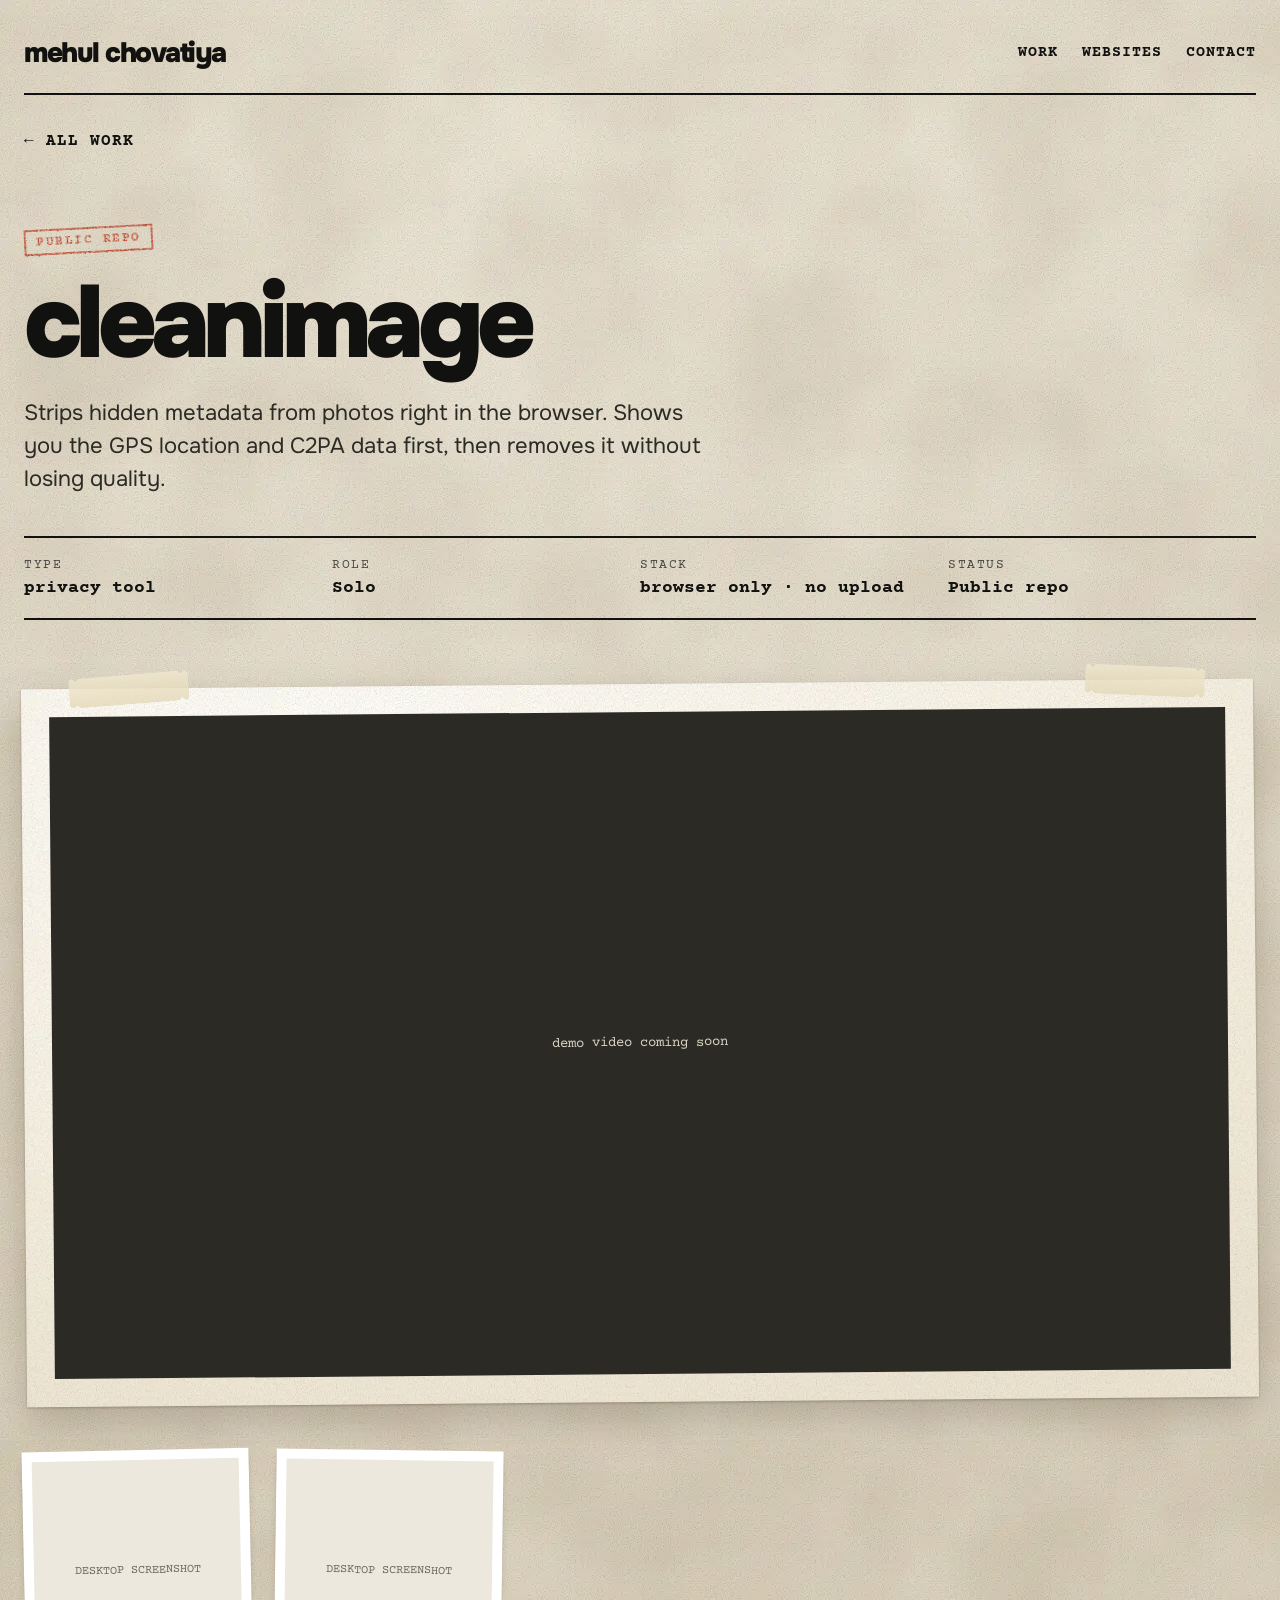
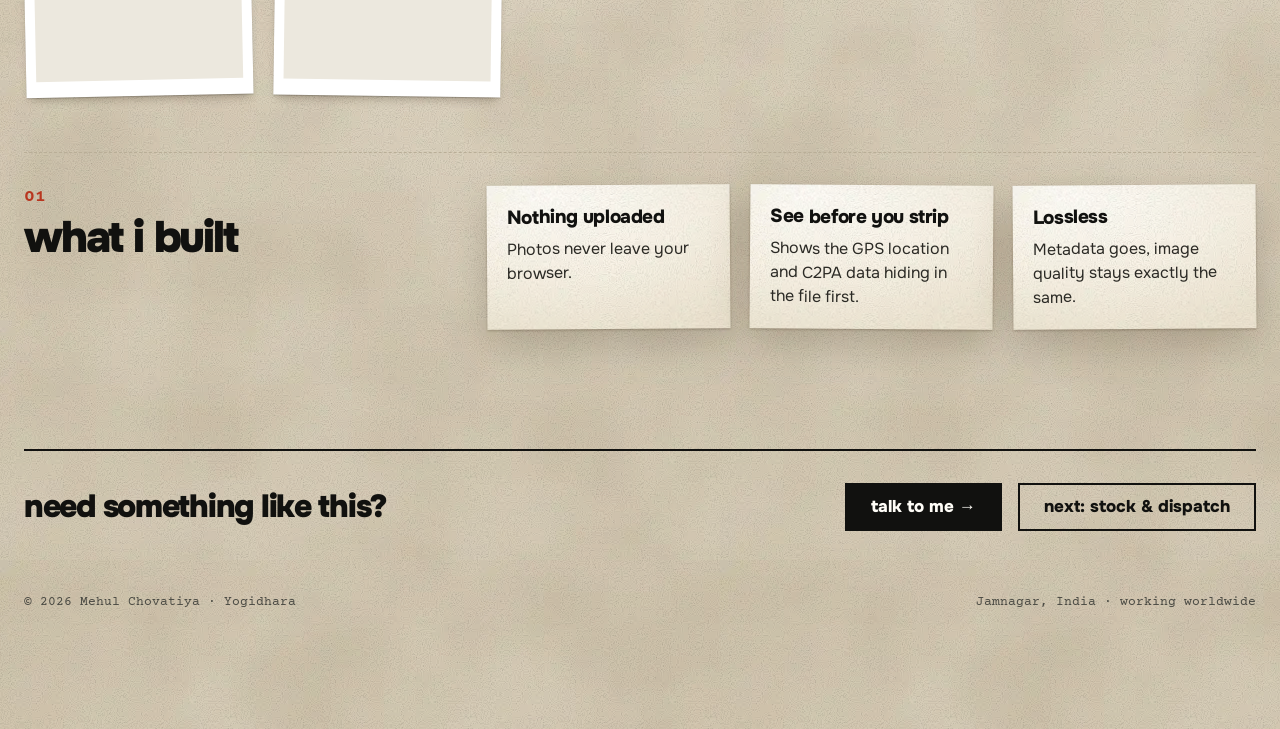
==== commit 29d77c3b: "feat: demo recordings, faster load, SEO tags Co-Authored-By: Claude Opus 5.5 <noreply@anthropic.com>" ====
--- a/work/cleanimage/index.html
+++ b/work/cleanimage/index.html
@@ -1 +1,2 @@
-<!DOCTYPE html><html lang="en"> <head><meta charset="utf-8"><meta name="viewport" content="width=device-width, initial-scale=1"><title>cleanimage · case study · Mehul Chovatiya</title><meta name="description" content="Strips hidden metadata from photos right in the browser. Shows you the GPS location and C2PA data first, then removes it without losing quality."><meta property="og:type" content="website"><meta property="og:title" content="cleanimage · case study · Mehul Chovatiya"><meta property="og:description" content="Strips hidden metadata from photos right in the browser. Shows you the GPS location and C2PA data first, then removes it without losing quality."><meta name="theme-color" content="#E2DACB"><link rel="icon" href="/favicon.svg" type="image/svg+xml"><script type="application/ld+json">{"@context":"https://schema.org","@type":"Person","name":"Mehul Chovatiya","jobTitle":"Full-stack and AI developer","email":"mailto:chovatiyamehul2003@gmail.com","worksFor":{"@type":"Organization","name":"Yogidhara","url":"https://yogidhara.com"},"address":{"@type":"PostalAddress","addressLocality":"Jamnagar","addressRegion":"Gujarat","addressCountry":"IN"},"sameAs":["https://github.com/Mehul773","https://www.linkedin.com/in/mehul-chovatiya-15a0521ba"]}</script><link rel="stylesheet" href="/_astro/index.DuD97npu.css"></head> <body> <a class="skip" href="#main">Skip to content</a> <!-- Paper effects: filters + gradients used across the page. Drawn in code, no photos. --> <svg aria-hidden="true" width="0" height="0" style="position:absolute"> <defs> <filter id="torn" x="-4%" y="-4%" width="108%" height="108%"> <feTurbulence type="fractalNoise" baseFrequency="0.045" numOctaves="4" seed="7" result="n"></feTurbulence> <feDisplacementMap in="SourceGraphic" in2="n" scale="9" xChannelSelector="R" yChannelSelector="G"></feDisplacementMap> </filter> <filter id="ink" x="-5%" y="-20%" width="110%" height="140%"> <feTurbulence type="fractalNoise" baseFrequency="0.7" numOctaves="2" result="t"></feTurbulence> <feDisplacementMap in="SourceGraphic" in2="t" scale="2.2" xChannelSelector="R" yChannelSelector="G"></feDisplacementMap> </filter> <filter id="stamp" x="-10%" y="-20%" width="120%" height="140%"> <feTurbulence type="fractalNoise" baseFrequency="0.9" numOctaves="2" seed="3" result="noise"></feTurbulence> <feColorMatrix in="noise" type="matrix" values="0 0 0 0 0  0 0 0 0 0  0 0 0 0 0  0 0 0 -2.4 1.9" result="holes"></feColorMatrix> <feComposite in="SourceGraphic" in2="holes" operator="in" result="speckled"></feComposite> <feTurbulence type="fractalNoise" baseFrequency="0.5" numOctaves="2" result="t2"></feTurbulence> <feDisplacementMap in="speckled" in2="t2" scale="2" xChannelSelector="R" yChannelSelector="G"></feDisplacementMap> </filter> <linearGradient id="metal" x1="0" y1="0" x2="1" y2="1"> <stop offset="0" stop-color="#F4F4F2"></stop><stop offset=".35" stop-color="#9DA0A3"></stop><stop offset=".55" stop-color="#E9EAEA"></stop><stop offset="1" stop-color="#6D7074"></stop> </linearGradient> <linearGradient id="clipbody" x1="0" y1="0" x2="0" y2="1"> <stop offset="0" stop-color="#3A3A3A"></stop><stop offset=".18" stop-color="#151515"></stop><stop offset="1" stop-color="#050505"></stop> </linearGradient> <linearGradient id="barrel" x1="0" y1="0" x2="0" y2="1"> <stop offset="0" stop-color="#3B5FB0"></stop><stop offset=".3" stop-color="#6F8FD6"></stop><stop offset=".55" stop-color="#2F55A4"></stop><stop offset="1" stop-color="#1A326A"></stop> </linearGradient> </defs> </svg> <div class="wrap"> <header class="site-head"> <a class="logo" href="/">mehul chovatiya</a> <nav class="site-nav" aria-label="Main"> <a href="/#apps">WORK</a> <a href="/#websites">WEBSITES</a> <a href="/#contact">CONTACT</a> </nav> </header> <main id="main">  <p style="margin:24px 0 0" class="mono"><a href="/#apps" style="display:inline-flex;align-items:center;min-height:44px;font-weight:700;letter-spacing:1px;text-decoration:none">← ALL WORK</a></p> <section class="cs-head"> <span class="stamp">PUBLIC REPO</span> <h1>cleanimage</h1> <p class="cs-lede">Strips hidden metadata from photos right in the browser. Shows you the GPS location and C2PA data first, then removes it without losing quality.</p>  </section> <dl class="facts"> <div><dt>TYPE</dt><dd>privacy tool</dd></div><div><dt>ROLE</dt><dd>Solo</dd></div><div><dt>STACK</dt><dd>browser only · no upload</dd></div><div><dt>STATUS</dt><dd>Public repo</dd></div> </dl> <section class="sheet cs-video tilt" style="--tilt:-0.5deg" aria-label="Demo video"> <span class="tape" style="top:-14px;left:48px;width:120px;transform:rotate(-4deg)"></span> <span class="tape" style="top:-14px;right:48px;width:120px;transform:rotate(3deg)"></span> <div class="frame"> <span class="placeholder" style="background:transparent;color:#d8d2c4;font-size:14px">demo video coming soon</span> </div> </section><section class="cs-screens" aria-label="Screens"> <figure class="photo tilt" style="--tilt:-1.2deg"> <div class="placeholder" style="height:220px">DESKTOP SCREENSHOT</div> </figure><figure class="photo tilt" style="--tilt:0.8deg"> <div class="placeholder" style="height:220px">DESKTOP SCREENSHOT</div> </figure> </section><section class="cs-block"> <header><span class="no">01</span><h2>what i built</h2></header> <ul class="body features"> <li class="sheet tilt" style="--tilt:-0.4deg"> <h3>Nothing uploaded</h3> <p>Photos never leave your browser.</p> </li><li class="sheet tilt" style="--tilt:0.4deg"> <h3>See before you strip</h3> <p>Shows the GPS location and C2PA data hiding in the file first.</p> </li><li class="sheet tilt" style="--tilt:-0.4deg"> <h3>Lossless</h3> <p>Metadata goes, image quality stays exactly the same.</p> </li> </ul> </section> <nav class="cs-next" aria-label="More work"> <p style="margin:0;font-weight:900;font-size:32px;letter-spacing:-0.04em">need something like this?</p> <div class="btn-row" style="margin:0"> <a class="btn btn--solid" href="mailto:chovatiyamehul2003@gmail.com">talk to me →</a> <a class="btn" href="/work/stock-dispatch/">next: stock &amp; dispatch</a> </div> </nav>  </main> <footer class="site-foot"> <span>© 2026 Mehul Chovatiya · Yogidhara</span> <span>Jamnagar, India · working worldwide</span> </footer> </div> </body></html>+<!DOCTYPE html><html lang="en"> <head><meta charset="utf-8"><meta name="viewport" content="width=device-width, initial-scale=1"><title>Cleanimage: Privacy Tool Case Study · Mehul Chovatiya</title><meta name="description" content="Strips hidden metadata from photos right in the browser. Shows you the GPS location and C2PA data first, then removes it without losing quality."><link rel="canonical" href="https://mehul773.github.io/work/cleanimage/"><style>@font-face{font-family:'Onest Variable';font-style:normal;font-display:swap;font-weight:100 900;src:url(/_astro/onest-latin-wght-normal.Dun_Rd-l.woff2) format('woff2-variations');}</style><link rel="preload" href="/_astro/onest-latin-wght-normal.Dun_Rd-l.woff2" as="font" type="font/woff2" crossorigin><link rel="preload" href="/_astro/courier-prime-latin-400-normal.BbyBr73r.woff2" as="font" type="font/woff2" crossorigin><meta property="og:type" content="article"><meta property="og:site_name" content="Mehul Chovatiya"><meta property="og:title" content="Cleanimage: Privacy Tool Case Study · Mehul Chovatiya"><meta property="og:description" content="Strips hidden metadata from photos right in the browser. Shows you the GPS location and C2PA data first, then removes it without losing quality."><meta property="og:url" content="https://mehul773.github.io/work/cleanimage/"><meta property="og:image" content="https://mehul773.github.io/og.jpg"><meta property="og:image:width" content="1200"><meta property="og:image:height" content="630"><meta name="twitter:card" content="summary_large_image"><meta name="twitter:title" content="Cleanimage: Privacy Tool Case Study · Mehul Chovatiya"><meta name="twitter:description" content="Strips hidden metadata from photos right in the browser. Shows you the GPS location and C2PA data first, then removes it without losing quality."><meta name="twitter:image" content="https://mehul773.github.io/og.jpg"><meta name="author" content="Mehul Chovatiya"><meta name="theme-color" content="#E2DACB"><link rel="icon" href="/favicon.svg" type="image/svg+xml"><link rel="sitemap" href="/sitemap.xml"><script type="application/ld+json">{"@context":"https://schema.org","@type":"Person","@id":"https://mehul773.github.io/#mehul","name":"Mehul Chovatiya","url":"https://mehul773.github.io/","jobTitle":"Full-stack and AI developer","email":"mailto:chovatiyamehul2003@gmail.com","knowsAbout":["Progressive web apps","Business software","AI automation","Chrome extensions"],"worksFor":{"@type":"Organization","name":"Yogidhara","url":"https://yogidhara.com"},"address":{"@type":"PostalAddress","addressLocality":"Jamnagar","addressRegion":"Gujarat","addressCountry":"IN"},"sameAs":["https://github.com/Mehul773","https://www.linkedin.com/in/mehul-chovatiya-15a0521ba"]}</script><script type="application/ld+json">{"@context":"https://schema.org","@type":"CreativeWork","name":"Cleanimage","description":"Strips hidden metadata from photos right in the browser. Shows you the GPS location and C2PA data first, then removes it without losing quality.","url":"https://mehul773.github.io/work/cleanimage/","genre":"Privacy Tool","keywords":"runs in browser, gps, c2pa, lossless","author":{"@id":"https://mehul773.github.io/#mehul"}}</script><script type="application/ld+json">{"@context":"https://schema.org","@type":"BreadcrumbList","itemListElement":[{"@type":"ListItem","position":1,"name":"Work","item":"https://mehul773.github.io/"},{"@type":"ListItem","position":2,"name":"Cleanimage","item":"https://mehul773.github.io/work/cleanimage/"}]}</script><style>@font-face{font-family:Courier Prime;font-style:normal;font-display:swap;font-weight:400;src:url(/_astro/courier-prime-latin-ext-400-normal.B-EsvyE4.woff2) format("woff2"),url(/_astro/courier-prime-latin-ext-400-normal.CKOCNFvK.woff) format("woff");unicode-range:U+0100-02BA,U+02BD-02C5,U+02C7-02CC,U+02CE-02D7,U+02DD-02FF,U+0304,U+0308,U+0329,U+1D00-1DBF,U+1E00-1E9F,U+1EF2-1EFF,U+2020,U+20A0-20AB,U+20AD-20C0,U+2113,U+2C60-2C7F,U+A720-A7FF}@font-face{font-family:Courier Prime;font-style:normal;font-display:swap;font-weight:400;src:url(/_astro/courier-prime-latin-400-normal.BbyBr73r.woff2) format("woff2"),url(/_astro/courier-prime-latin-400-normal.BAlbUm6l.woff) format("woff");unicode-range:U+0000-00FF,U+0131,U+0152-0153,U+02BB-02BC,U+02C6,U+02DA,U+02DC,U+0304,U+0308,U+0329,U+2000-206F,U+20AC,U+2122,U+2191,U+2193,U+2212,U+2215,U+FEFF,U+FFFD}@font-face{font-family:Courier Prime;font-style:normal;font-display:swap;font-weight:700;src:url(/_astro/courier-prime-latin-ext-700-normal.ByMJlNdM.woff2) format("woff2"),url(/_astro/courier-prime-latin-ext-700-normal.BIFoAzHx.woff) format("woff");unicode-range:U+0100-02BA,U+02BD-02C5,U+02C7-02CC,U+02CE-02D7,U+02DD-02FF,U+0304,U+0308,U+0329,U+1D00-1DBF,U+1E00-1E9F,U+1EF2-1EFF,U+2020,U+20A0-20AB,U+20AD-20C0,U+2113,U+2C60-2C7F,U+A720-A7FF}@font-face{font-family:Courier Prime;font-style:normal;font-display:swap;font-weight:700;src:url(/_astro/courier-prime-latin-700-normal.D1YCjmaD.woff2) format("woff2"),url(/_astro/courier-prime-latin-700-normal.CVvp4Sof.woff) format("woff");unicode-range:U+0000-00FF,U+0131,U+0152-0153,U+02BB-02BC,U+02C6,U+02DA,U+02DC,U+0304,U+0308,U+0329,U+2000-206F,U+20AC,U+2122,U+2191,U+2193,U+2212,U+2215,U+FEFF,U+FFFD}@font-face{font-family:Caveat;font-style:normal;font-display:swap;font-weight:600;src:url(/_astro/caveat-cyrillic-ext-600-normal.DDEJyoof.woff2) format("woff2"),url(/_astro/caveat-cyrillic-ext-600-normal.BLVNc-Ct.woff) format("woff");unicode-range:U+0460-052F,U+1C80-1C8A,U+20B4,U+2DE0-2DFF,U+A640-A69F,U+FE2E-FE2F}@font-face{font-family:Caveat;font-style:normal;font-display:swap;font-weight:600;src:url(/_astro/caveat-cyrillic-600-normal.Ba_MyzgW.woff2) format("woff2"),url(/_astro/caveat-cyrillic-600-normal.CqH0c_uj.woff) format("woff");unicode-range:U+0301,U+0400-045F,U+0490-0491,U+04B0-04B1,U+2116}@font-face{font-family:Caveat;font-style:normal;font-display:swap;font-weight:600;src:url(/_astro/caveat-latin-ext-600-normal.DDJRD6ps.woff2) format("woff2"),url(/_astro/caveat-latin-ext-600-normal.shBvSnoU.woff) format("woff");unicode-range:U+0100-02BA,U+02BD-02C5,U+02C7-02CC,U+02CE-02D7,U+02DD-02FF,U+0304,U+0308,U+0329,U+1D00-1DBF,U+1E00-1E9F,U+1EF2-1EFF,U+2020,U+20A0-20AB,U+20AD-20C0,U+2113,U+2C60-2C7F,U+A720-A7FF}@font-face{font-family:Caveat;font-style:normal;font-display:swap;font-weight:600;src:url(/_astro/caveat-latin-600-normal.zlTlWIYU.woff2) format("woff2"),url(/_astro/caveat-latin-600-normal.DUjB8dgm.woff) format("woff");unicode-range:U+0000-00FF,U+0131,U+0152-0153,U+02BB-02BC,U+02C6,U+02DA,U+02DC,U+0304,U+0308,U+0329,U+2000-206F,U+20AC,U+2122,U+2191,U+2193,U+2212,U+2215,U+FEFF,U+FFFD}:root{--ink: #11110f;--ink-2: #2b2a25;--muted: #4a4a43;--faint: #6e6a62;--rule: #b9ae97;--accent: #b8361f;--pen: #2f55a4;--paper-hi: #fffefa;--paper: #f8f3e7;--paper-lo: #eee6d4;--desk: #e2dacb;--mono: "Courier Prime", "Courier New", monospace;--sans: "Onest Variable", "Onest", "Helvetica Neue", Arial, sans-serif;--hand: "Caveat", cursive;--shadow-sheet: drop-shadow(0 1px 1px rgba(45, 32, 15, .28)) drop-shadow(0 16px 20px rgba(45, 32, 15, .22));--shadow-photo: 0 1px 1px rgba(0, 0, 0, .18), 0 6px 10px -4px rgba(45, 32, 15, .32)}*,*:before,*:after{box-sizing:border-box}html{-webkit-text-size-adjust:100%;scroll-behavior:smooth}@media(prefers-reduced-motion:reduce){html{scroll-behavior:auto}}body{margin:0;color:var(--ink);font-family:var(--sans);background-color:var(--desk);background-image:url(/textures/fiber.webp),url(/textures/blotch.webp),radial-gradient(140% 90% at 50% 0%,#ede7da,#e2daca 55%,#d6ccb8);background-blend-mode:multiply,multiply,normal;background-size:240px 240px,720px 720px,auto;background-attachment:scroll;overflow-x:hidden}img,video{max-width:100%;display:block}a{color:var(--ink)}a:hover{color:var(--accent)}:focus-visible{outline:3px solid var(--pen);outline-offset:3px}.skip{position:absolute;left:12px;top:-60px;z-index:50;padding:12px 16px;background:var(--ink);color:#fff;font-family:var(--mono)}.skip:focus{top:12px;color:#fff}.wrap{position:relative;max-width:1280px;margin:0 auto;padding:32px 24px 120px}.mono{font-family:var(--mono)}.hand{font-family:var(--hand);font-weight:600}.sr-only{position:absolute;width:1px;height:1px;padding:0;margin:-1px;overflow:hidden;clip:rect(0 0 0 0);white-space:nowrap;border:0}.site-head{display:flex;flex-wrap:wrap;justify-content:space-between;align-items:center;gap:16px;padding-bottom:20px;border-bottom:2px solid var(--ink)}.logo{font-weight:900;font-size:28px;letter-spacing:-1.5px;text-decoration:none}.site-nav{display:flex;flex-wrap:wrap;gap:24px;font-family:var(--mono);font-size:15px;font-weight:700;letter-spacing:1px}.site-nav a{text-decoration:none;padding:12px 0;display:inline-block}.sheet{position:relative;isolation:isolate}.sheet:before{content:"";position:absolute;inset:0;z-index:-1;background-image:url(/textures/fiber.webp),radial-gradient(120% 100% at 25% 8%,var(--paper-hi) 0%,var(--paper) 55%,var(--paper-lo) 100%);background-blend-mode:multiply,normal;filter:var(--shadow-sheet)}.sheet--torn:before{filter:url(#torn) var(--shadow-sheet)}.sheet--napkin:before{background-image:url(/textures/fiber.webp),linear-gradient(103deg,#0000 47%,#3c2d140f 49.5%,#ffffff80 50.5%,#0000 53%),radial-gradient(120% 100% at 25% 8%,#fffffc,#f6f2e8 60%,#ece5d6);background-blend-mode:multiply,normal,normal}.sheet--kraft:before{background-image:url(/textures/fiber.webp),radial-gradient(120% 100% at 30% 0%,#d6b98a,#c8a774 60%,#b8955f)}.tilt{transform:rotate(var(--tilt, 0deg))}.tape{position:absolute;z-index:3;height:30px;background:linear-gradient(180deg,#f0e8cecc,#e2d6b4bd);clip-path:polygon(0 8%,3% 0,6% 12%,9% 2%,91% 0,94% 10%,97% 1%,100% 9%,100% 92%,97% 100%,94% 88%,91% 99%,9% 100%,6% 90%,3% 100%,0 91%);pointer-events:none}.prop{position:absolute;z-index:4;pointer-events:none;filter:drop-shadow(0 2px 1px rgba(30,20,8,.35)) drop-shadow(0 10px 12px rgba(30,20,8,.25))}.stamp{filter:url(#stamp);display:inline-block;font-family:var(--mono);font-weight:700;letter-spacing:1.5px;color:var(--accent);border:2.5px solid var(--accent);opacity:.9;white-space:nowrap}.ink{filter:url(#ink)}.photo{position:relative;background:#fff;box-shadow:var(--shadow-photo)}.placeholder{display:flex;align-items:center;justify-content:center;text-align:center;background:#ece8de;color:var(--faint);font-family:var(--mono);font-size:12px;padding:8px}.hero{display:flex;flex-wrap:wrap;gap:56px;padding:96px 0 120px;align-items:flex-start}.hero-sheet{flex:999 1 560px;min-width:0;padding:84px 56px 72px}.hero-eyebrow{margin:0 0 28px;font-family:var(--mono);font-size:15px;letter-spacing:1.5px;line-height:1.7}.hero h1{margin:0;font-weight:900;font-size:clamp(46px,7vw,92px);line-height:.92;letter-spacing:-.06em}.underline{position:relative;display:inline-block}.underline svg{position:absolute;left:-6px;bottom:-18px;width:106%;height:26px}.hero-lede{margin:44px 0 0;font-size:20px;line-height:1.5;max-width:520px;color:var(--ink-2)}.hero-note{position:absolute;right:48px;top:72px;margin:0;font-size:30px;color:var(--pen);transform:rotate(6deg)}.btn-row{display:flex;flex-wrap:wrap;gap:16px;margin-top:36px}.btn{display:inline-flex;align-items:center;min-height:48px;padding:0 24px;text-decoration:none;font-weight:800;font-size:17px;border:2px solid var(--ink)}.btn--solid{background:var(--ink);color:#fffdf7}.btn--solid:hover{background:var(--accent);border-color:var(--accent);color:#fffdf7}.receipt-wrap{flex:1 1 320px;min-width:0;position:relative;margin-top:24px;filter:var(--shadow-sheet)}.receipt{position:relative;padding:30px 28px 84px;font-family:var(--mono);font-size:15px;background-image:url(/textures/fiber.webp),linear-gradient(180deg,#fdfdfa,#f5f4ee);background-blend-mode:soft-light,normal;-webkit-mask:linear-gradient(#000 0 0) top / 100% calc(100% - 9px) no-repeat,conic-gradient(from -45deg at bottom,#0000,#000 1deg 89deg,#0000 90deg) bottom / 16px 9px repeat-x;mask:linear-gradient(#000 0 0) top / 100% calc(100% - 9px) no-repeat,conic-gradient(from -45deg at bottom,#0000,#000 1deg 89deg,#0000 90deg) bottom / 16px 9px repeat-x}.receipt h2{margin:0;text-align:center;font-size:15px;letter-spacing:3px}.receipt-lines{list-style:none;margin:0;padding:12px 0;border-top:2px dashed var(--ink);border-bottom:2px dashed var(--ink)}.receipt-lines a{display:flex;justify-content:space-between;gap:12px;padding:5px 0;text-decoration:none}.receipt-lines a span:last-child{color:var(--muted)}.shelf{padding:32px 0 96px;scroll-margin-top:24px}.shelf-head{display:flex;flex-wrap:wrap;align-items:baseline;gap:8px 24px;border-bottom:2px solid var(--ink);padding-bottom:16px;margin-bottom:64px}.shelf-head .no{font-family:var(--mono);font-size:18px;font-weight:700;color:var(--accent)}.shelf-head h2{margin:0;font-weight:900;font-size:clamp(36px,5vw,60px);letter-spacing:-.05em;line-height:1}.shelf-head p{margin:0;flex:1 1 280px;font-family:var(--mono);font-size:15px;color:var(--muted)}.cards{display:grid;grid-template-columns:repeat(auto-fill,minmax(min(340px,100%),1fr));gap:72px 44px}.card{padding:44px 30px 30px;display:flex;flex-direction:column;gap:18px;transition:transform .25s ease}.card:hover{transform:rotate(var(--tilt, 0deg)) translateY(-4px)}.card-top{display:flex;justify-content:space-between;align-items:flex-start;gap:12px}.card-file{font-family:var(--mono);font-size:13px;letter-spacing:1.5px;color:var(--muted)}.card .stamp{font-size:12px;padding:4px 8px;transform:rotate(5deg)}.card h3{margin:6px 0 0;font-weight:900;font-size:34px;letter-spacing:-.05em;line-height:1}.card h3 a{text-decoration:none}.card h3 a:after{content:"";position:absolute;inset:0;z-index:1}.card-what{margin:0;font-size:17px;line-height:1.5;color:var(--ink-2)}.tags{display:flex;flex-wrap:wrap;gap:8px;list-style:none;margin:0;padding:0}.tags li{font-family:var(--mono);font-size:13px;letter-spacing:.5px;border:1.5px solid var(--ink);padding:4px 8px}.card-foot{display:flex;flex-wrap:wrap;justify-content:space-between;align-items:center;gap:12px;border-top:1.5px dashed var(--rule);padding-top:14px;margin-top:auto}.card-foot .stack{font-family:var(--mono);font-size:13px;color:var(--muted)}.card-foot .more{font-weight:800;font-size:16px;min-height:44px;display:inline-flex;align-items:center;text-decoration:underline;text-decoration-thickness:2px;text-underline-offset:4px}.media-main{padding:8px 8px 30px;transform:rotate(-1deg)}.media-main .frame{position:relative;height:180px;background:var(--ink-2);display:flex;align-items:center;justify-content:center;overflow:hidden}.media-main .frame img{position:absolute;inset:0;width:100%;height:100%;object-fit:cover;object-position:top;opacity:.85}.media-main .play{position:relative;z-index:1;box-shadow:0 4px 12px #00000059}.media-main .label{position:absolute;left:12px;bottom:2px;font-size:20px;color:#3a3a35}.play{width:56px;height:56px;border-radius:50%;background:#fffdf7;display:flex;align-items:center;justify-content:center}.media-shots{display:flex;gap:12px;margin-top:-2px}.media-shots .photo{flex:1 1 0;min-width:0;padding:5px 5px 16px}.media-shots img{width:100%;object-fit:cover;object-position:top}.sites{display:grid;grid-template-columns:repeat(auto-fill,minmax(min(240px,100%),1fr));gap:40px 28px}.site-card{display:block;padding:8px 8px 14px;text-decoration:none}.site-card .bar{display:flex;gap:5px;padding:7px 9px;background:#e2dbcb}.site-card .bar span{width:8px;height:8px;border-radius:50%;background:#9c9483}.site-card p{margin:4px 4px 0}.contact{margin-top:48px;padding:80px 56px;scroll-margin-top:24px}.contact h2{margin:0;font-weight:900;font-size:clamp(38px,6vw,76px);line-height:.95;letter-spacing:-.06em;color:#1a140b}.contact p{color:#2e2414}.contact .btn{border-color:#1a140b;color:#1a140b}.contact .btn--solid{background:#1a140b;color:#f6eedc}.contact .btn--solid:hover{background:var(--accent);border-color:var(--accent)}.site-foot{margin-top:64px;display:flex;flex-wrap:wrap;justify-content:space-between;gap:12px;font-family:var(--mono);font-size:13px;color:var(--muted)}.cs-head{padding:64px 0 40px}.cs-head h1{margin:24px 0 0;font-weight:900;font-size:clamp(48px,8vw,104px);line-height:.9;letter-spacing:-.06em}.cs-head .stamp{font-size:13px;padding:4px 10px;transform:rotate(-3deg)}.demo-login{margin:16px 0 0;font-size:14px;line-height:1.7;color:var(--ink-2)}.demo-login span{color:var(--muted)}.cs-lede{margin:28px 0 0;font-size:22px;line-height:1.5;max-width:700px;color:var(--ink-2)}.facts{display:grid;grid-template-columns:repeat(auto-fit,minmax(200px,1fr));border-top:2px solid var(--ink);border-bottom:2px solid var(--ink);font-family:var(--mono);margin:0}.facts div{padding:20px 20px 20px 0}.facts dt{font-size:13px;letter-spacing:1.5px;color:var(--muted)}.facts dd{margin:6px 0 0;font-size:18px;font-weight:700}.cs-video{margin:64px 0 40px;padding:28px}.cs-video .frame{position:relative;aspect-ratio:16 / 9;background:var(--ink-2);display:flex;align-items:center;justify-content:center}.cs-video video{width:100%;height:100%}.cs-phone{display:flex;flex-wrap:wrap;align-items:center;justify-content:center;gap:56px 72px;margin:72px 0 64px}.device{position:relative;flex:0 0 auto;width:min(320px,100%);padding:12px;background:#141412;border-radius:46px;box-shadow:0 2px 2px #00000040,0 30px 40px -18px #2d200f8c,inset 0 0 0 2px #3a3a36}.device video{display:block;width:100%;height:auto;aspect-ratio:392 / 810;border-radius:34px;background:#2b2a25;object-fit:cover}.flow{flex:1 1 360px;min-width:0;max-width:560px;padding:40px 36px 32px}.flow-head{margin:0 0 16px;font-size:14px;letter-spacing:2px;color:var(--muted)}.flow ol{margin:0;padding:0;list-style:none;counter-reset:step}.flow li{counter-increment:step;display:flex;gap:16px;padding:12px 0;border-bottom:1.5px dashed var(--rule);font-size:18px;line-height:1.45}.flow li:before{content:counter(step,decimal-leading-zero);font-family:var(--mono);font-weight:700;color:var(--accent);flex:0 0 auto;padding-top:2px}.flow-note{margin:18px 0 0;font-size:24px;color:var(--pen)}.cs-screens.cs-screens--phone{grid-template-columns:repeat(auto-fill,minmax(min(140px,45%),1fr));gap:28px 20px}.cs-screens--phone figure{padding:6px 6px 12px}.cs-screens--phone img{width:100%;aspect-ratio:392 / 810;object-fit:cover;object-position:top;background:#ece8de}.cs-screens--phone figcaption{font-size:13px;margin-top:8px}.cs-screens{display:grid;grid-template-columns:repeat(auto-fill,minmax(min(200px,100%),1fr));gap:32px 24px;padding:8px 0 56px}.cs-screens figure{margin:0;padding:10px 10px 16px}.cs-screens figcaption{margin-top:12px;text-align:center;font-family:var(--mono);font-size:14px}.cs-block{display:flex;flex-wrap:wrap;gap:24px 48px;padding:32px 0 48px;border-top:1.5px dashed var(--rule)}.cs-block>header{flex:1 1 240px;min-width:0}.cs-block>header .no{font-family:var(--mono);font-size:18px;font-weight:700;color:var(--accent)}.cs-block>header h2{margin:8px 0 0;font-weight:900;font-size:44px;letter-spacing:-.05em;line-height:1}.cs-block>.body{flex:2 1 420px;min-width:0}.features{display:grid;grid-template-columns:repeat(auto-fill,minmax(min(220px,100%),1fr));gap:20px;list-style:none;margin:0;padding:0}.features li{padding:20px}.features h3{margin:0;font-weight:800;font-size:19px;letter-spacing:-.02em}.features p{margin:8px 0 0;font-size:16px;line-height:1.5;color:var(--ink-2)}.quote{margin-top:32px;padding:48px 40px}.quote blockquote{margin:0;font-weight:900;font-size:clamp(28px,4vw,48px);line-height:1.05;letter-spacing:-.04em}.cs-next{display:flex;flex-wrap:wrap;justify-content:space-between;align-items:center;gap:24px;margin-top:72px;padding-top:32px;border-top:2px solid var(--ink)}.zoom{display:block;width:100%;padding:0;border:0;background:none;cursor:zoom-in}.zoom:hover img{filter:brightness(1.04)}.lightbox{width:100vw;height:100dvh;max-width:none;max-height:none;margin:0;padding:0;border:0;background:transparent;color:#f2efe6}.lightbox::backdrop{background:#11110fe0}.lightbox[open]{display:flex;align-items:center;justify-content:center}.lb-figure{margin:0;display:flex;flex-direction:column;align-items:center;gap:14px;pointer-events:none}.lb-img{max-width:min(92vw,1200px);max-height:calc(100dvh - 120px);width:auto;height:auto;background:#fff;box-shadow:0 20px 50px #00000080;pointer-events:auto}.lb-cap{font-size:15px;letter-spacing:1px}.lb-btn{position:fixed;width:52px;height:52px;border-radius:50%;border:0;background:#fffdf7;color:#11110f;font-size:22px;font-weight:700;cursor:pointer;box-shadow:0 6px 16px #0006}.lb-btn:hover{background:var(--accent);color:#fffdf7}.lb-prev{left:20px;top:50%;transform:translateY(-50%)}.lb-next{right:20px;top:50%;transform:translateY(-50%)}.lb-close{right:20px;top:20px}@media(max-width:720px){.wrap{padding:20px 16px 80px}.hero{padding:64px 0 80px;gap:48px}.hero-sheet{padding:64px 24px 48px}.hero-note,.prop--pen{display:none}.tilt{transform:rotate(calc(var(--tilt, 0deg) * .4))}.card{padding:40px 20px 24px}.contact{padding:56px 24px}.cs-video{padding:12px}.lb-prev,.lb-next{top:auto;bottom:20px;transform:none}.lb-img{max-height:calc(100dvh - 160px)}.sheet--torn:before{filter:none}.sheet:before{filter:none;box-shadow:0 1px 1px #2d200f40,0 12px 18px -8px #2d200f4d}.receipt-wrap{filter:none}.prop{filter:drop-shadow(0 4px 4px rgba(30,20,8,.3))}.ink,.stamp{filter:none}}@media(prefers-reduced-motion:reduce){.card,.card:hover{transition:none}}
+</style></head> <body> <a class="skip" href="#main">Skip to content</a> <!-- Paper effects: filters + gradients used across the page. Drawn in code, no photos. --> <svg aria-hidden="true" width="0" height="0" style="position:absolute"> <defs> <filter id="torn" x="-4%" y="-4%" width="108%" height="108%"> <feTurbulence type="fractalNoise" baseFrequency="0.045" numOctaves="4" seed="7" result="n"></feTurbulence> <feDisplacementMap in="SourceGraphic" in2="n" scale="9" xChannelSelector="R" yChannelSelector="G"></feDisplacementMap> </filter> <filter id="ink" x="-5%" y="-20%" width="110%" height="140%"> <feTurbulence type="fractalNoise" baseFrequency="0.7" numOctaves="2" result="t"></feTurbulence> <feDisplacementMap in="SourceGraphic" in2="t" scale="2.2" xChannelSelector="R" yChannelSelector="G"></feDisplacementMap> </filter> <filter id="stamp" x="-10%" y="-20%" width="120%" height="140%"> <feTurbulence type="fractalNoise" baseFrequency="0.9" numOctaves="2" seed="3" result="noise"></feTurbulence> <feColorMatrix in="noise" type="matrix" values="0 0 0 0 0  0 0 0 0 0  0 0 0 0 0  0 0 0 -2.4 1.9" result="holes"></feColorMatrix> <feComposite in="SourceGraphic" in2="holes" operator="in" result="speckled"></feComposite> <feTurbulence type="fractalNoise" baseFrequency="0.5" numOctaves="2" result="t2"></feTurbulence> <feDisplacementMap in="speckled" in2="t2" scale="2" xChannelSelector="R" yChannelSelector="G"></feDisplacementMap> </filter> <linearGradient id="metal" x1="0" y1="0" x2="1" y2="1"> <stop offset="0" stop-color="#F4F4F2"></stop><stop offset=".35" stop-color="#9DA0A3"></stop><stop offset=".55" stop-color="#E9EAEA"></stop><stop offset="1" stop-color="#6D7074"></stop> </linearGradient> <linearGradient id="clipbody" x1="0" y1="0" x2="0" y2="1"> <stop offset="0" stop-color="#3A3A3A"></stop><stop offset=".18" stop-color="#151515"></stop><stop offset="1" stop-color="#050505"></stop> </linearGradient> <linearGradient id="barrel" x1="0" y1="0" x2="0" y2="1"> <stop offset="0" stop-color="#3B5FB0"></stop><stop offset=".3" stop-color="#6F8FD6"></stop><stop offset=".55" stop-color="#2F55A4"></stop><stop offset="1" stop-color="#1A326A"></stop> </linearGradient> </defs> </svg> <div class="wrap"> <header class="site-head"> <a class="logo" href="/">mehul chovatiya</a> <nav class="site-nav" aria-label="Main"> <a href="/#apps">WORK</a> <a href="/#websites">WEBSITES</a> <a href="/#contact">CONTACT</a> </nav> </header> <main id="main">  <p style="margin:24px 0 0" class="mono"><a href="/#apps" style="display:inline-flex;align-items:center;min-height:44px;font-weight:700;letter-spacing:1px;text-decoration:none">← ALL WORK</a></p> <section class="cs-head"> <span class="stamp">PUBLIC REPO</span> <h1>cleanimage</h1> <p class="cs-lede">Strips hidden metadata from photos right in the browser. Shows you the GPS location and C2PA data first, then removes it without losing quality.</p>   </section> <dl class="facts"> <div><dt>TYPE</dt><dd>privacy tool</dd></div><div><dt>ROLE</dt><dd>Solo</dd></div><div><dt>STACK</dt><dd>browser only · no upload</dd></div><div><dt>STATUS</dt><dd>Public repo</dd></div> </dl> <section class="sheet cs-video tilt" style="--tilt:-0.5deg" aria-label="Demo video"> <span class="tape" style="top:-14px;left:48px;width:120px;transform:rotate(-4deg)"></span> <span class="tape" style="top:-14px;right:48px;width:120px;transform:rotate(3deg)"></span> <div class="frame"> <span class="placeholder" style="background:transparent;color:#d8d2c4;font-size:14px">demo video coming soon</span> </div> </section><section class="cs-screens" aria-label="Screens"> <figure class="photo tilt" style="--tilt:-1.2deg"> <div class="placeholder" style="height:220px">DESKTOP SCREENSHOT</div> </figure><figure class="photo tilt" style="--tilt:0.8deg"> <div class="placeholder" style="height:220px">DESKTOP SCREENSHOT</div> </figure> </section><section class="cs-block"> <header><span class="no">01</span><h2>what i built</h2></header> <ul class="body features"> <li class="sheet tilt" style="--tilt:-0.4deg"> <h3>Nothing uploaded</h3> <p>Photos never leave your browser.</p> </li><li class="sheet tilt" style="--tilt:0.4deg"> <h3>See before you strip</h3> <p>Shows the GPS location and C2PA data hiding in the file first.</p> </li><li class="sheet tilt" style="--tilt:-0.4deg"> <h3>Lossless</h3> <p>Metadata goes, image quality stays exactly the same.</p> </li> </ul> </section> <nav class="cs-next" aria-label="More work"> <p style="margin:0;font-weight:900;font-size:32px;letter-spacing:-0.04em">need something like this?</p> <div class="btn-row" style="margin:0"> <a class="btn btn--solid" href="mailto:chovatiyamehul2003@gmail.com">talk to me →</a> <a class="btn" href="/work/stock-dispatch/">next: stock &amp; dispatch</a> </div> </nav>  </main> <footer class="site-foot"> <span>© 2026 Mehul Chovatiya · Yogidhara</span> <span>Jamnagar, India · working worldwide</span> </footer> </div> </body></html>
